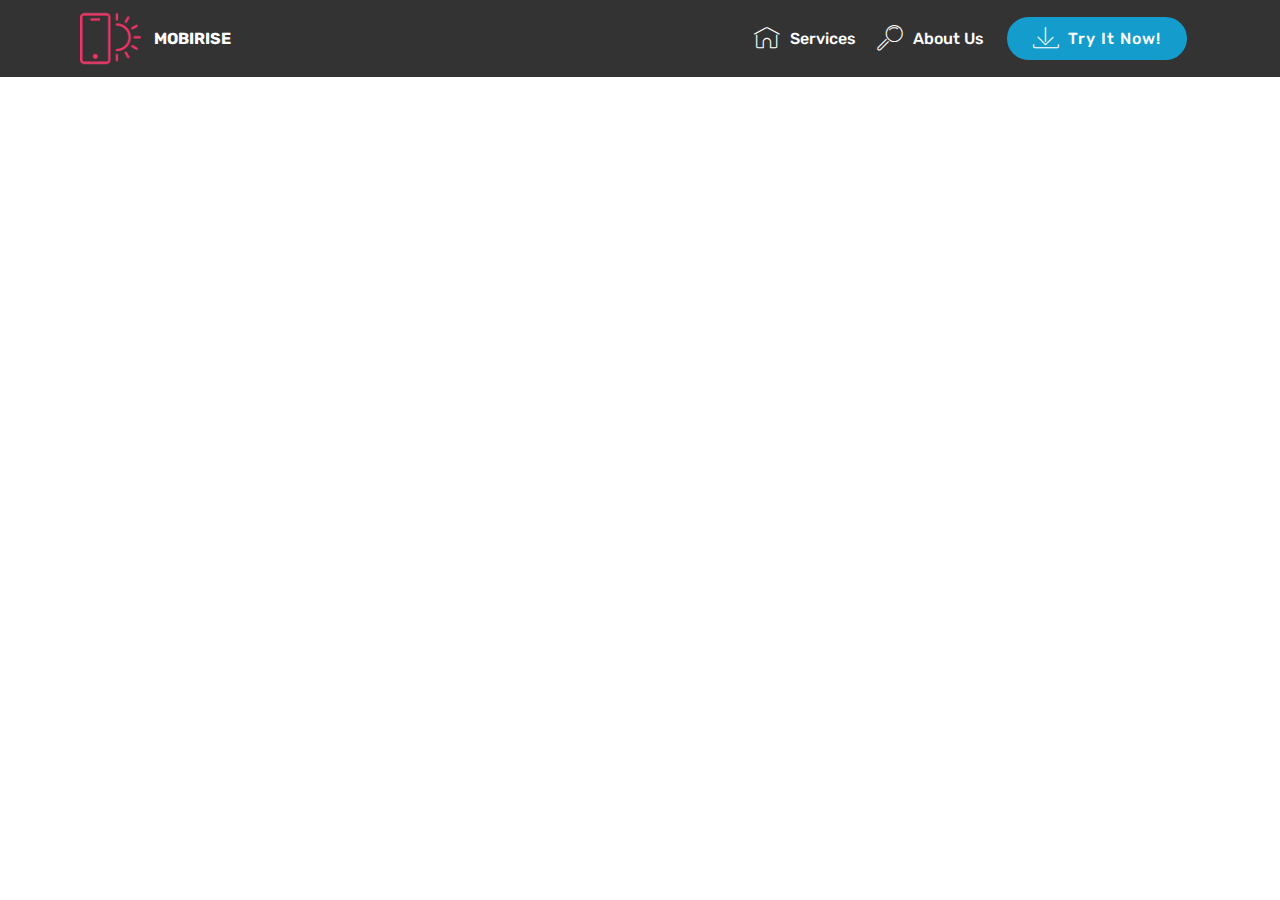
==== page1.html @ 62a2b790 "create github pages" ====
<!DOCTYPE html>
<html >
<head>
  <!-- Site made with Mobirise Website Builder v4.5.4, https://mobirise.com -->
  <meta charset="UTF-8">
  <meta http-equiv="X-UA-Compatible" content="IE=edge">
  <meta name="generator" content="Mobirise v4.5.4, mobirise.com">
  <meta name="viewport" content="width=device-width, initial-scale=1, minimum-scale=1">
  <link rel="shortcut icon" href="assets/images/logo2.png" type="image/x-icon">
  <meta name="description" content="Web Builder Description">
  <title>Page 1</title>
  <link rel="stylesheet" href="assets/web/assets/mobirise-icons/mobirise-icons.css">
  <link rel="stylesheet" href="assets/tether/tether.min.css">
  <link rel="stylesheet" href="assets/bootstrap/css/bootstrap.min.css">
  <link rel="stylesheet" href="assets/bootstrap/css/bootstrap-grid.min.css">
  <link rel="stylesheet" href="assets/bootstrap/css/bootstrap-reboot.min.css">
  <link rel="stylesheet" href="assets/dropdown/css/style.css">
  <link rel="stylesheet" href="assets/theme/css/style.css">
  <link rel="stylesheet" href="assets/mobirise/css/mbr-additional.css" type="text/css">
  
  
  
</head>
<body>
<section class="menu cid-qFUPH8CNTi" once="menu" id="menu1-k">

    

    <nav class="navbar navbar-expand beta-menu navbar-dropdown align-items-center navbar-fixed-top navbar-toggleable-sm">
        <button class="navbar-toggler navbar-toggler-right" type="button" data-toggle="collapse" data-target="#navbarSupportedContent" aria-controls="navbarSupportedContent" aria-expanded="false" aria-label="Toggle navigation">
            <div class="hamburger">
                <span></span>
                <span></span>
                <span></span>
                <span></span>
            </div>
        </button>
        <div class="menu-logo">
            <div class="navbar-brand">
                <span class="navbar-logo">
                    <a href="https://mobirise.com">
                         <img src="assets/images/logo2.png" alt="Mobirise" style="height: 3.8rem;">
                    </a>
                </span>
                <span class="navbar-caption-wrap">
                    <a class="navbar-caption text-white display-4" href="https://mobirise.com">
                        MOBIRISE
                    </a>
                </span>
            </div>
        </div>
        <div class="collapse navbar-collapse" id="navbarSupportedContent">
            <ul class="navbar-nav nav-dropdown" data-app-modern-menu="true">
                <li class="nav-item">
                    <a class="nav-link link text-white display-4" href="https://mobirise.com">
                        <span class="mbri-home mbr-iconfont mbr-iconfont-btn"></span>
                        Services
                    </a>
                </li>
                <li class="nav-item">
                    <a class="nav-link link text-white display-4" href="https://mobirise.com">
                        <span class="mbri-search mbr-iconfont mbr-iconfont-btn"></span>
                        About Us
                    </a>
                </li>
            </ul>
            <div class="navbar-buttons mbr-section-btn"><a class="btn btn-sm btn-primary display-4" href="https://mobirise.com">
                    <span class="mbri-save mbr-iconfont mbr-iconfont-btn "></span>
                    Try It Now!
                </a></div>
        </div>
    </nav>
</section>


  <section class="engine"><a href="https://mobirise.co/b">web page creator</a></section><script src="assets/web/assets/jquery/jquery.min.js"></script>
  <script src="assets/popper/popper.min.js"></script>
  <script src="assets/tether/tether.min.js"></script>
  <script src="assets/bootstrap/js/bootstrap.min.js"></script>
  <script src="assets/smoothscroll/smooth-scroll.js"></script>
  <script src="assets/dropdown/js/script.min.js"></script>
  <script src="assets/touchswipe/jquery.touch-swipe.min.js"></script>
  <script src="assets/theme/js/script.js"></script>
  
  
</body>
</html>
---- assets/web/assets/mobirise-icons/mobirise-icons.css ----
@font-face {
  font-family: 'MobiriseIcons';
  src:  url('mobirise-icons.eot?spat4u');
  src:  url('mobirise-icons.eot?spat4u#iefix') format('embedded-opentype'),
    url('mobirise-icons.ttf?spat4u') format('truetype'),
    url('mobirise-icons.woff?spat4u') format('woff'),
    url('mobirise-icons.svg?spat4u#MobiriseIcons') format('svg');
  font-weight: normal;
  font-style: normal;
}

[class^="mbri-"], [class*=" mbri-"] {
  /* use !important to prevent issues with browser extensions that change fonts */
  font-family: MobiriseIcons !important;
  speak: none;
  font-style: normal;
  font-weight: normal;
  font-variant: normal;
  text-transform: none;
  line-height: 1;

  /* Better Font Rendering =========== */
  -webkit-font-smoothing: antialiased;
  -moz-osx-font-smoothing: grayscale;
}

.mbri-add-submenu:before {
  content: "\e900";
}
.mbri-alert:before {
  content: "\e901";
}
.mbri-align-center:before {
  content: "\e902";
}
.mbri-align-justify:before {
  content: "\e903";
}
.mbri-align-left:before {
  content: "\e904";
}
.mbri-align-right:before {
  content: "\e905";
}
.mbri-android:before {
  content: "\e906";
}
.mbri-apple:before {
  content: "\e907";
}
.mbri-arrow-down:before {
  content: "\e908";
}
.mbri-arrow-next:before {
  content: "\e909";
}
.mbri-arrow-prev:before {
  content: "\e90a";
}
.mbri-arrow-up:before {
  content: "\e90b";
}
.mbri-bold:before {
  content: "\e90c";
}
.mbri-bookmark:before {
  content: "\e90d";
}
.mbri-bootstrap:before {
  content: "\e90e";
}
.mbri-briefcase:before {
  content: "\e90f";
}
.mbri-browse:before {
  content: "\e910";
}
.mbri-bulleted-list:before {
  content: "\e911";
}
.mbri-calendar:before {
  content: "\e912";
}
.mbri-camera:before {
  content: "\e913";
}
.mbri-cart-add:before {
  content: "\e914";
}
.mbri-cart-full:before {
  content: "\e915";
}
.mbri-cash:before {
  content: "\e916";
}
.mbri-change-style:before {
  content: "\e917";
}
.mbri-chat:before {
  content: "\e918";
}
.mbri-clock:before {
  content: "\e919";
}
.mbri-close:before {
  content: "\e91a";
}
.mbri-cloud:before {
  content: "\e91b";
}
.mbri-code:before {
  content: "\e91c";
}
.mbri-contact-form:before {
  content: "\e91d";
}
.mbri-credit-card:before {
  content: "\e91e";
}
.mbri-cursor-click:before {
  content: "\e91f";
}
.mbri-cust-feedback:before {
  content: "\e920";
}
.mbri-database:before {
  content: "\e921";
}
.mbri-delivery:before {
  content: "\e922";
}
.mbri-desktop:before {
  content: "\e923";
}
.mbri-devices:before {
  content: "\e924";
}
.mbri-down:before {
  content: "\e925";
}
.mbri-download:before {
  content: "\e989";
}
.mbri-drag-n-drop:before {
  content: "\e927";
}
.mbri-drag-n-drop2:before {
  content: "\e928";
}
.mbri-edit:before {
  content: "\e929";
}
.mbri-edit2:before {
  content: "\e92a";
}
.mbri-error:before {
  content: "\e92b";
}
.mbri-extension:before {
  content: "\e92c";
}
.mbri-features:before {
  content: "\e92d";
}
.mbri-file:before {
  content: "\e92e";
}
.mbri-flag:before {
  content: "\e92f";
}
.mbri-folder:before {
  content: "\e930";
}
.mbri-gift:before {
  content: "\e931";
}
.mbri-github:before {
  content: "\e932";
}
.mbri-globe:before {
  content: "\e933";
}
.mbri-globe-2:before {
  content: "\e934";
}
.mbri-growing-chart:before {
  content: "\e935";
}
.mbri-hearth:before {
  content: "\e936";
}
.mbri-help:before {
  content: "\e937";
}
.mbri-home:before {
  content: "\e938";
}
.mbri-hot-cup:before {
  content: "\e939";
}
.mbri-idea:before {
  content: "\e93a";
}
.mbri-image-gallery:before {
  content: "\e93b";
}
.mbri-image-slider:before {
  content: "\e93c";
}
.mbri-info:before {
  content: "\e93d";
}
.mbri-italic:before {
  content: "\e93e";
}
.mbri-key:before {
  content: "\e93f";
}
.mbri-laptop:before {
  content: "\e940";
}
.mbri-layers:before {
  content: "\e941";
}
.mbri-left-right:before {
  content: "\e942";
}
.mbri-left:before {
  content: "\e943";
}
.mbri-letter:before {
  content: "\e944";
}
.mbri-like:before {
  content: "\e945";
}
.mbri-link:before {
  content: "\e946";
}
.mbri-lock:before {
  content: "\e947";
}
.mbri-login:before {
  content: "\e948";
}
.mbri-logout:before {
  content: "\e949";
}
.mbri-magic-stick:before {
  content: "\e94a";
}
.mbri-map-pin:before {
  content: "\e94b";
}
.mbri-menu:before {
  content: "\e94c";
}
.mbri-mobile:before {
  content: "\e94d";
}
.mbri-mobile2:before {
  content: "\e94e";
}
.mbri-mobirise:before {
  content: "\e94f";
}
.mbri-more-horizontal:before {
  content: "\e950";
}
.mbri-more-vertical:before {
  content: "\e951";
}
.mbri-music:before {
  content: "\e952";
}
.mbri-new-file:before {
  content: "\e953";
}
.mbri-numbered-list:before {
  content: "\e954";
}
.mbri-opened-folder:before {
  content: "\e955";
}
.mbri-pages:before {
  content: "\e956";
}
.mbri-paper-plane:before {
  content: "\e957";
}
.mbri-paperclip:before {
  content: "\e958";
}
.mbri-photo:before {
  content: "\e959";
}
.mbri-photos:before {
  content: "\e95a";
}
.mbri-pin:before {
  content: "\e95b";
}
.mbri-play:before {
  content: "\e95c";
}
.mbri-plus:before {
  content: "\e95d";
}
.mbri-preview:before {
  content: "\e95e";
}
.mbri-print:before {
  content: "\e95f";
}
.mbri-protect:before {
  content: "\e960";
}
.mbri-question:before {
  content: "\e961";
}
.mbri-quote-left:before {
  content: "\e962";
}
.mbri-quote-right:before {
  content: "\e963";
}
.mbri-refresh:before {
  content: "\e964";
}
.mbri-responsive:before {
  content: "\e965";
}
.mbri-right:before {
  content: "\e966";
}
.mbri-rocket:before {
  content: "\e967";
}
.mbri-sad-face:before {
  content: "\e968";
}
.mbri-sale:before {
  content: "\e969";
}
.mbri-save:before {
  content: "\e96a";
}
.mbri-search:before {
  content: "\e96b";
}
.mbri-setting:before {
  content: "\e96c";
}
.mbri-setting2:before {
  content: "\e96d";
}
.mbri-setting3:before {
  content: "\e96e";
}
.mbri-share:before {
  content: "\e96f";
}
.mbri-shopping-bag:before {
  content: "\e970";
}
.mbri-shopping-basket:before {
  content: "\e971";
}
.mbri-shopping-cart:before {
  content: "\e972";
}
.mbri-sites:before {
  content: "\e973";
}
.mbri-smile-face:before {
  content: "\e974";
}
.mbri-speed:before {
  content: "\e975";
}
.mbri-star:before {
  content: "\e976";
}
.mbri-success:before {
  content: "\e977";
}
.mbri-sun:before {
  content: "\e978";
}
.mbri-sun2:before {
  content: "\e979";
}
.mbri-tablet:before {
  content: "\e97a";
}
.mbri-tablet-vertical:before {
  content: "\e97b";
}
.mbri-target:before {
  content: "\e97c";
}
.mbri-timer:before {
  content: "\e97d";
}
.mbri-to-ftp:before {
  content: "\e97e";
}
.mbri-to-local-drive:before {
  content: "\e97f";
}
.mbri-touch-swipe:before {
  content: "\e980";
}
.mbri-touch:before {
  content: "\e981";
}
.mbri-trash:before {
  content: "\e982";
}
.mbri-underline:before {
  content: "\e983";
}
.mbri-unlink:before {
  content: "\e984";
}
.mbri-unlock:before {
  content: "\e985";
}
.mbri-up-down:before {
  content: "\e986";
}
.mbri-up:before {
  content: "\e987";
}
.mbri-update:before {
  content: "\e988";
}
.mbri-upload:before {
 content: "\e926"; 
}
.mbri-user:before {
  content: "\e98a";
}
.mbri-user2:before {
  content: "\e98b";
}
.mbri-users:before {
  content: "\e98c";
}
.mbri-video:before {
  content: "\e98d";
}
.mbri-video-play:before {
  content: "\e98e";
}
.mbri-watch:before {
  content: "\e98f";
}
.mbri-website-theme:before {
  content: "\e990";
}
.mbri-wifi:before {
  content: "\e991";
}
.mbri-windows:before {
  content: "\e992";
}
.mbri-zoom-out:before {
  content: "\e993";
}
.mbri-redo:before {
  content: "\e994";
}
.mbri-undo:before {
  content: "\e995";
}
---- assets/dropdown/css/style.css ----
.navbar-dropdown {
  left: 0;
  padding: 0;
  position: absolute;
  right: 0;
  top: 0;
  transition: all 0.45s ease;
  z-index: 1030;
  background: #282828; }
  .navbar-dropdown .navbar-logo {
    margin-right: 0.8rem;
    transition: margin 0.3s ease-in-out;
    vertical-align: middle; }
    .navbar-dropdown .navbar-logo img {
      height: 3.125rem;
      transition: all 0.3s ease-in-out; }
    .navbar-dropdown .navbar-logo.mbr-iconfont {
      font-size: 3.125rem;
      line-height: 3.125rem; }
  .navbar-dropdown .navbar-caption {
    font-weight: 700;
    white-space: normal;
    vertical-align: -4px;
    line-height: 3.125rem !important; }
    .navbar-dropdown .navbar-caption, .navbar-dropdown .navbar-caption:hover {
      color: inherit;
      text-decoration: none; }
  .navbar-dropdown .mbr-iconfont + .navbar-caption {
    vertical-align: -1px; }
  .navbar-dropdown.navbar-fixed-top {
    position: fixed; }
  .navbar-dropdown .navbar-brand span {
    vertical-align: -4px; }
  .navbar-dropdown.bg-color.transparent {
    background: none; }
  .navbar-dropdown.navbar-short .navbar-brand {
    padding: 0.625rem 0; }
    .navbar-dropdown.navbar-short .navbar-brand span {
      vertical-align: -1px; }
  .navbar-dropdown.navbar-short .navbar-caption {
    line-height: 2.375rem !important;
    vertical-align: -2px; }
  .navbar-dropdown.navbar-short .navbar-logo {
    margin-right: 0.5rem; }
    .navbar-dropdown.navbar-short .navbar-logo img {
      height: 2.375rem; }
    .navbar-dropdown.navbar-short .navbar-logo.mbr-iconfont {
      font-size: 2.375rem;
      line-height: 2.375rem; }
  .navbar-dropdown.navbar-short .mbr-table-cell {
    height: 3.625rem; }
  .navbar-dropdown .navbar-close {
    left: 0.6875rem;
    position: fixed;
    top: 0.75rem;
    z-index: 1000; }
  .navbar-dropdown .hamburger-icon {
    content: "";
    display: inline-block;
    vertical-align: middle;
    width: 16px;
    -webkit-box-shadow: 0 -6px 0 1px #282828,0 0 0 1px #282828,0 6px 0 1px #282828;
    -moz-box-shadow: 0 -6px 0 1px #282828,0 0 0 1px #282828,0 6px 0 1px #282828;
    box-shadow: 0 -6px 0 1px #282828,0 0 0 1px #282828,0 6px 0 1px #282828; }

.dropdown-menu .dropdown-toggle[data-toggle="dropdown-submenu"]::after {
  border-bottom: 0.35em solid transparent;
  border-left: 0.35em solid;
  border-right: 0;
  border-top: 0.35em solid transparent;
  margin-left: 0.3rem; }

.dropdown-menu .dropdown-item:focus {
  outline: 0; }

.nav-dropdown {
  font-size: 0.75rem;
  font-weight: 500;
  height: auto !important; }
  .nav-dropdown .nav-btn {
    padding-left: 1rem; }
  .nav-dropdown .link {
    margin: .667em 1.667em;
    font-weight: 500;
    padding: 0;
    transition: color .2s ease-in-out; }
    .nav-dropdown .link.dropdown-toggle {
      margin-right: 2.583em; }
      .nav-dropdown .link.dropdown-toggle::after {
        margin-left: .25rem;
        border-top: 0.35em solid;
        border-right: 0.35em solid transparent;
        border-left: 0.35em solid transparent;
        border-bottom: 0; }
      .nav-dropdown .link.dropdown-toggle[aria-expanded="true"] {
        margin: 0;
        padding: 0.667em 3.263em  0.667em 1.667em; }
  .nav-dropdown .link::after,
  .nav-dropdown .dropdown-item::after {
    color: inherit; }
  .nav-dropdown .btn {
    font-size: 0.75rem;
    font-weight: 700;
    letter-spacing: 0;
    margin-bottom: 0;
    padding-left: 1.25rem;
    padding-right: 1.25rem; }
  .nav-dropdown .dropdown-menu {
    border-radius: 0;
    border: 0;
    left: 0;
    margin: 0;
    padding-bottom: 1.25rem;
    padding-top: 1.25rem;
    position: relative; }
  .nav-dropdown .dropdown-submenu {
    margin-left: 0.125rem;
    top: 0; }
  .nav-dropdown .dropdown-item {
    font-weight: 500;
    line-height: 2;
    padding: 0.3846em 4.615em 0.3846em 1.5385em;
    position: relative;
    transition: color .2s ease-in-out, background-color .2s ease-in-out; }
    .nav-dropdown .dropdown-item::after {
      margin-top: -0.3077em;
      position: absolute;
      right: 1.1538em;
      top: 50%; }
    .nav-dropdown .dropdown-item:focus, .nav-dropdown .dropdown-item:hover {
      background: none; }

@media (max-width: 767px) {
  .nav-dropdown.navbar-toggleable-sm {
    bottom: 0;
    display: none;
    left: 0;
    overflow-x: hidden;
    position: fixed;
    top: 0;
    transform: translateX(-100%);
    -ms-transform: translateX(-100%);
    -webkit-transform: translateX(-100%);
    width: 18.75rem;
    z-index: 999; } }
.nav-dropdown.navbar-toggleable-xl {
  bottom: 0;
  display: none;
  left: 0;
  overflow-x: hidden;
  position: fixed;
  top: 0;
  transform: translateX(-100%);
  -ms-transform: translateX(-100%);
  -webkit-transform: translateX(-100%);
  width: 18.75rem;
  z-index: 999; }

.nav-dropdown-sm {
  display: block !important;
  overflow-x: hidden;
  overflow: auto;
  padding-top: 3.875rem; }
  .nav-dropdown-sm::after {
    content: "";
    display: block;
    height: 3rem;
    width: 100%; }
  .nav-dropdown-sm.collapse.in ~ .navbar-close {
    display: block !important; }
  .nav-dropdown-sm.collapsing, .nav-dropdown-sm.collapse.in {
    transform: translateX(0);
    -ms-transform: translateX(0);
    -webkit-transform: translateX(0);
    transition: all 0.25s ease-out;
    -webkit-transition: all 0.25s ease-out;
    background: #282828; }
  .nav-dropdown-sm.collapsing[aria-expanded="false"] {
    transform: translateX(-100%);
    -ms-transform: translateX(-100%);
    -webkit-transform: translateX(-100%); }
  .nav-dropdown-sm .nav-item {
    display: block;
    margin-left: 0 !important;
    padding-left: 0; }
  .nav-dropdown-sm .link,
  .nav-dropdown-sm .dropdown-item {
    border-top: 1px dotted rgba(255, 255, 255, 0.1);
    font-size: 0.8125rem;
    line-height: 1.6;
    margin: 0 !important;
    padding: 0.875rem 2.4rem 0.875rem 1.5625rem !important;
    position: relative;
    white-space: normal; }
    .nav-dropdown-sm .link:focus, .nav-dropdown-sm .link:hover,
    .nav-dropdown-sm .dropdown-item:focus,
    .nav-dropdown-sm .dropdown-item:hover {
      background: rgba(0, 0, 0, 0.2) !important;
      color: #c0a375; }
  .nav-dropdown-sm .nav-btn {
    position: relative;
    padding: 1.5625rem 1.5625rem 0 1.5625rem; }
    .nav-dropdown-sm .nav-btn::before {
      border-top: 1px dotted rgba(255, 255, 255, 0.1);
      content: "";
      left: 0;
      position: absolute;
      top: 0;
      width: 100%; }
    .nav-dropdown-sm .nav-btn + .nav-btn {
      padding-top: 0.625rem; }
      .nav-dropdown-sm .nav-btn + .nav-btn::before {
        display: none; }
  .nav-dropdown-sm .btn {
    padding: 0.625rem 0; }
  .nav-dropdown-sm .dropdown-toggle[data-toggle="dropdown-submenu"]::after {
    margin-left: .25rem;
    border-top: 0.35em solid;
    border-right: 0.35em solid transparent;
    border-left: 0.35em solid transparent;
    border-bottom: 0; }
  .nav-dropdown-sm .dropdown-toggle[data-toggle="dropdown-submenu"][aria-expanded="true"]::after {
    border-top: 0;
    border-right: 0.35em solid transparent;
    border-left: 0.35em solid transparent;
    border-bottom: 0.35em solid; }
  .nav-dropdown-sm .dropdown-menu {
    margin: 0;
    padding: 0;
    position: relative;
    top: 0;
    left: 0;
    width: 100%;
    border: 0;
    float: none;
    border-radius: 0;
    background: none; }
  .nav-dropdown-sm .dropdown-submenu {
    left: 100%;
    margin-left: 0.125rem;
    margin-top: -1.25rem;
    top: 0; }

.navbar-toggleable-sm .nav-dropdown .dropdown-menu {
  position: absolute; }

.navbar-toggleable-sm .nav-dropdown .dropdown-submenu {
  left: 100%;
  margin-left: 0.125rem;
  margin-top: -1.25rem;
  top: 0; }

.navbar-toggleable-sm.opened .nav-dropdown .dropdown-menu {
  position: relative; }

.navbar-toggleable-sm.opened .nav-dropdown .dropdown-submenu {
  left: 0;
  margin-left: 00rem;
  margin-top: 0rem;
  top: 0; }

.is-builder .nav-dropdown.collapsing {
  transition: none !important; }

/*# sourceMappingURL=style.css.map */
---- assets/theme/css/style.css ----
/*!
 * Mobirise v4 theme (https://mobirise.com/)
 * Copyright 2017 Mobirise
 */
section {
  background-color: #eeeeee; }

section,
.container,
.container-fluid {
  position: relative;
  word-wrap: break-word; }

a.mbr-iconfont:hover {
  text-decoration: none; }

.article .lead p, .article .lead ul, .article .lead ol, .article .lead pre, .article .lead blockquote {
  margin-bottom: 0; }

a {
  font-style: normal;
  font-weight: 400;
  cursor: pointer; }
  a, a:hover {
    text-decoration: none; }

figure {
  margin-bottom: 0; }

body {
  color: #232323; }

h1, h2, h3, h4, h5, h6,
.h1, .h2, .h3, .h4, .h5, .h6,
.display-1, .display-2, .display-3, .display-4 {
  line-height: 1;
  word-break: break-word;
  word-wrap: break-word; }

b, strong {
  font-weight: bold; }

blockquote {
  padding: 10px 0 10px 20px;
  position: relative;
  border-left: 2px solid;
  border-color: #ff3366; }

input:-webkit-autofill, input:-webkit-autofill:hover, input:-webkit-autofill:focus, input:-webkit-autofill:active {
  transition-delay: 9999s;
  transition-property: background-color, color; }

textarea[type="hidden"] {
  display: none; }

body {
  position: relative; }

section {
  background-position: 50% 50%;
  background-repeat: no-repeat;
  background-size: cover; }
  section .mbr-background-video,
  section .mbr-background-video-preview {
    position: absolute;
    bottom: 0;
    left: 0;
    right: 0;
    top: 0; }

.hidden {
  visibility: hidden; }

.mbr-z-index20 {
  z-index: 20; }

/*! Base colors */
.mbr-white {
  color: #ffffff; }

.mbr-black {
  color: #000000; }

.mbr-bg-white {
  background-color: #ffffff; }

.mbr-bg-black {
  background-color: #000000; }

/*! Text-aligns */
.align-left {
  text-align: left; }

.align-center {
  text-align: center; }

.align-right {
  text-align: right; }

@media (max-width: 767px) {
  .align-left, .align-center, .align-right, .mbr-section-btn, .mbr-section-title {
    text-align: center; } }
/*! Font-weight  */
.mbr-light {
  font-weight: 300; }

.mbr-regular {
  font-weight: 400; }

.mbr-semibold {
  font-weight: 500; }

.mbr-bold {
  font-weight: 700; }

/*! Media  */
.media-size-item {
  -webkit-flex: 1 1 auto;
  -moz-flex: 1 1 auto;
  -ms-flex: 1 1 auto;
  -o-flex: 1 1 auto;
  flex: 1 1 auto; }

.media-content {
  -webkit-flex-basis: 100%;
  flex-basis: 100%; }

.media-container-row {
  display: -ms-flexbox;
  display: -webkit-flex;
  display: flex;
  -webkit-flex-direction: row;
  -ms-flex-direction: row;
  flex-direction: row;
  -webkit-flex-wrap: wrap;
  -ms-flex-wrap: wrap;
  flex-wrap: wrap;
  -webkit-justify-content: center;
  -ms-flex-pack: center;
  justify-content: center;
  -webkit-align-content: center;
  -ms-flex-line-pack: center;
  align-content: center;
  -webkit-align-items: start;
  -ms-flex-align: start;
  align-items: start; }
  .media-container-row .media-size-item {
    width: 400px; }

.media-container-column {
  display: -ms-flexbox;
  display: -webkit-flex;
  display: flex;
  -webkit-flex-direction: column;
  -ms-flex-direction: column;
  flex-direction: column;
  -webkit-flex-wrap: wrap;
  -ms-flex-wrap: wrap;
  flex-wrap: wrap;
  -webkit-justify-content: center;
  -ms-flex-pack: center;
  justify-content: center;
  -webkit-align-content: center;
  -ms-flex-line-pack: center;
  align-content: center;
  -webkit-align-items: stretch;
  -ms-flex-align: stretch;
  align-items: stretch; }
  .media-container-column > * {
    width: 100%; }

@media (min-width: 992px) {
  .media-container-row {
    -webkit-flex-wrap: nowrap;
    -ms-flex-wrap: nowrap;
    flex-wrap: nowrap; } }
figure {
  overflow: hidden; }

figure[mbr-media-size] {
  transition: width 0.1s; }

.mbr-figure img, .mbr-figure iframe {
  display: block;
  width: 100%; }

.card {
  background-color: transparent;
  border: none; }

.card-img {
  text-align: center;
  flex-shrink: 0; }

.media {
  max-width: 100%;
  margin: 0 auto; }

.mbr-figure {
  -ms-flex-item-align: center;
  -ms-grid-row-align: center;
  -webkit-align-self: center;
  align-self: center; }

.media-container > div {
  max-width: 100%; }

.mbr-figure img, .card-img img {
  width: 100%; }

@media (max-width: 991px) {
  .media-size-item {
    width: auto !important; }

  .media {
    width: auto; }

  .mbr-figure {
    width: 100% !important; } }
/*! Buttons */
.mbr-section-btn {
  margin-left: -.25rem;
  margin-right: -.25rem;
  font-size: 0; }

nav .mbr-section-btn {
  margin-left: 0rem;
  margin-right: 0rem; }

/*! Btn icon margin */
.btn .mbr-iconfont, .btn.btn-sm .mbr-iconfont {
  cursor: pointer;
  margin-right: 0.5rem; }

.btn.btn-md .mbr-iconfont, .btn.btn-md .mbr-iconfont {
  margin-right: 0.8rem; }

.mbr-regular {
  font-weight: 400; }

.mbr-semibold {
  font-weight: 500; }

.mbr-bold {
  font-weight: 700; }

[type="submit"] {
  -webkit-appearance: none; }

/*! Full-screen */
.mbr-fullscreen .mbr-overlay {
  min-height: 100vh; }

.mbr-fullscreen {
  display: flex;
  display: -webkit-flex;
  display: -moz-flex;
  display: -ms-flex;
  display: -o-flex;
  align-items: center;
  -webkit-align-items: center;
  min-height: 100vh;
  padding-top: 3rem;
  padding-bottom: 3rem; }

/*! Map */
.map {
  height: 25rem;
  position: relative; }
  .map iframe {
    width: 100%;
    height: 100%; }

/* Form */
.form-asterisk {
  font-family: initial;
  position: absolute;
  top: -2px;
  font-weight: normal; }

/*! Scroll to top arrow */
.mbr-arrow-up {
  bottom: 25px;
  right: 90px;
  position: fixed;
  text-align: right;
  z-index: 5000;
  color: #ffffff;
  font-size: 32px;
  transform: rotate(180deg);
  -webkit-transform: rotate(180deg); }

.mbr-arrow-up a {
  background: rgba(0, 0, 0, 0.2);
  border-radius: 3px;
  color: #fff;
  display: inline-block;
  height: 60px;
  width: 60px;
  outline-style: none !important;
  position: relative;
  text-decoration: none;
  transition: all .3s ease-in-out;
  cursor: pointer;
  text-align: center; }
  .mbr-arrow-up a:hover {
    background-color: rgba(0, 0, 0, 0.4); }
  .mbr-arrow-up a i {
    line-height: 60px; }

.mbr-arrow-up-icon {
  display: block;
  color: #fff; }

.mbr-arrow-up-icon::before {
  content: "\203a";
  display: inline-block;
  font-family: serif;
  font-size: 32px;
  line-height: 1;
  font-style: normal;
  position: relative;
  top: 6px;
  left: -4px;
  -webkit-transform: rotate(-90deg);
  transform: rotate(-90deg); }

/*! Arrow Down */
.mbr-arrow {
  position: absolute;
  bottom: 45px;
  left: 50%;
  width: 60px;
  height: 60px;
  cursor: pointer;
  background-color: rgba(80, 80, 80, 0.5);
  border-radius: 50%;
  -webkit-transform: translateX(-50%);
  transform: translateX(-50%); }
  .mbr-arrow > a {
    display: inline-block;
    text-decoration: none;
    outline-style: none;
    -webkit-animation: arrowdown 1.7s ease-in-out infinite;
    animation: arrowdown 1.7s ease-in-out infinite; }
    .mbr-arrow > a > i {
      position: absolute;
      top: -2px;
      left: 15px;
      font-size: 2rem; }

@keyframes arrowdown {
  0% {
    transform: translateY(0px);
    -webkit-transform: translateY(0px); }
  50% {
    transform: translateY(-5px);
    -webkit-transform: translateY(-5px); }
  100% {
    transform: translateY(0px);
    -webkit-transform: translateY(0px); } }
@-webkit-keyframes arrowdown {
  0% {
    transform: translateY(0px);
    -webkit-transform: translateY(0px); }
  50% {
    transform: translateY(-5px);
    -webkit-transform: translateY(-5px); }
  100% {
    transform: translateY(0px);
    -webkit-transform: translateY(0px); } }
@media (max-width: 500px) {
  .mbr-arrow-up {
    left: 50%;
    right: auto;
    transform: translateX(-50%) rotate(180deg);
    -webkit-transform: translateX(-50%) rotate(180deg); } }
/*Gradients animation*/
@keyframes gradient-animation {
  from {
    background-position: 0% 100%;
    animation-timing-function: ease-in-out; }
  to {
    background-position: 100% 0%;
    animation-timing-function: ease-in-out; } }
@-webkit-keyframes gradient-animation {
  from {
    background-position: 0% 100%;
    animation-timing-function: ease-in-out; }
  to {
    background-position: 100% 0%;
    animation-timing-function: ease-in-out; } }
.bg-gradient {
  background-size: 200% 200%;
  animation: gradient-animation 5s infinite alternate;
  -webkit-animation: gradient-animation 5s infinite alternate; }

.menu .navbar-brand {
  display: -webkit-flex; }
  .menu .navbar-brand span {
    display: flex;
    display: -webkit-flex; }
  .menu .navbar-brand .navbar-caption-wrap {
    display: -webkit-flex; }
  .menu .navbar-brand .navbar-logo img {
    display: -webkit-flex; }
@media (min-width: 768px) and (max-width: 991px) {
  .menu .navbar-toggleable-sm .navbar-nav {
    display: -webkit-box;
    display: -webkit-flex;
    display: -ms-flexbox; } }
@media (min-width: 992px) {
  .menu .navbar-nav.nav-dropdown {
    display: -webkit-flex; }
  .menu .navbar-toggleable-sm .navbar-collapse {
    display: -webkit-flex !important; } }

/*# sourceMappingURL=style.css.map */
.engine {
	position: absolute;
	text-indent: -2400px;
	text-align: center;
	padding: 0;
	top: 0;
	left: -2400px;
}
---- assets/mobirise/css/mbr-additional.css ----
@import url(https://fonts.googleapis.com/css?family=Rubik:300,300i,400,400i,500,500i,700,700i,900,900i);





body {
  font-style: normal;
  line-height: 1.5;
}
.mbr-section-title {
  font-style: normal;
  line-height: 1.2;
}
.mbr-section-subtitle {
  line-height: 1.3;
}
.mbr-text {
  font-style: normal;
  line-height: 1.6;
}
.display-1 {
  font-family: 'Rubik', sans-serif;
  font-size: 4.25rem;
}
.display-1 > .mbr-iconfont {
  font-size: 6.8rem;
}
.display-2 {
  font-family: 'Rubik', sans-serif;
  font-size: 3rem;
}
.display-2 > .mbr-iconfont {
  font-size: 4.8rem;
}
.display-4 {
  font-family: 'Rubik', sans-serif;
  font-size: 1rem;
}
.display-4 > .mbr-iconfont {
  font-size: 1.6rem;
}
.display-5 {
  font-family: 'Rubik', sans-serif;
  font-size: 1.5rem;
}
.display-5 > .mbr-iconfont {
  font-size: 2.4rem;
}
.display-7 {
  font-family: 'Rubik', sans-serif;
  font-size: 1rem;
}
.display-7 > .mbr-iconfont {
  font-size: 1.6rem;
}
/* ---- Fluid typography for mobile devices ---- */
/* 1.4 - font scale ratio ( bootstrap == 1.42857 ) */
/* 100vw - current viewport width */
/* (48 - 20)  48 == 48rem == 768px, 20 == 20rem == 320px(minimal supported viewport) */
/* 0.65 - min scale variable, may vary */
@media (max-width: 768px) {
  .display-1 {
    font-size: 3.4rem;
    font-size: calc( 2.1374999999999997rem + (4.25 - 2.1374999999999997) * ((100vw - 20rem) / (48 - 20)));
    line-height: calc( 1.4 * (2.1374999999999997rem + (4.25 - 2.1374999999999997) * ((100vw - 20rem) / (48 - 20))));
  }
  .display-2 {
    font-size: 2.4rem;
    font-size: calc( 1.7rem + (3 - 1.7) * ((100vw - 20rem) / (48 - 20)));
    line-height: calc( 1.4 * (1.7rem + (3 - 1.7) * ((100vw - 20rem) / (48 - 20))));
  }
  .display-4 {
    font-size: 0.8rem;
    font-size: calc( 1rem + (1 - 1) * ((100vw - 20rem) / (48 - 20)));
    line-height: calc( 1.4 * (1rem + (1 - 1) * ((100vw - 20rem) / (48 - 20))));
  }
  .display-5 {
    font-size: 1.2rem;
    font-size: calc( 1.175rem + (1.5 - 1.175) * ((100vw - 20rem) / (48 - 20)));
    line-height: calc( 1.4 * (1.175rem + (1.5 - 1.175) * ((100vw - 20rem) / (48 - 20))));
  }
}
/* Buttons */
.btn {
  font-weight: 500;
  border-width: 2px;
  font-style: normal;
  letter-spacing: 1px;
  margin: .4rem .8rem;
  white-space: normal;
  -webkit-transition: all 0.3s ease-in-out;
  -moz-transition: all 0.3s ease-in-out;
  transition: all 0.3s ease-in-out;
  padding: 1rem 3rem;
  border-radius: 3px;
  display: inline-flex;
  align-items: center;
  justify-content: center;
  word-break: break-word;
}
.btn-sm {
  font-weight: 500;
  letter-spacing: 1px;
  -webkit-transition: all 0.3s ease-in-out;
  -moz-transition: all 0.3s ease-in-out;
  transition: all 0.3s ease-in-out;
  padding: 0.6rem 1.5rem;
  border-radius: 3px;
}
.btn-md {
  font-weight: 500;
  letter-spacing: 1px;
  margin: .4rem .8rem !important;
  -webkit-transition: all 0.3s ease-in-out;
  -moz-transition: all 0.3s ease-in-out;
  transition: all 0.3s ease-in-out;
  padding: 1rem 3rem;
  border-radius: 3px;
}
.btn-lg {
  font-weight: 500;
  letter-spacing: 1px;
  margin: .4rem .8rem !important;
  -webkit-transition: all 0.3s ease-in-out;
  -moz-transition: all 0.3s ease-in-out;
  transition: all 0.3s ease-in-out;
  padding: 1.2rem 3.2rem;
  border-radius: 3px;
}
.bg-primary {
  background-color: #149dcc !important;
}
.bg-success {
  background-color: #f7ed4a !important;
}
.bg-info {
  background-color: #82786e !important;
}
.bg-warning {
  background-color: #879a9f !important;
}
.bg-danger {
  background-color: #b1a374 !important;
}
.btn-primary,
.btn-primary:active {
  background-color: #149dcc;
  border-color: #149dcc;
  color: #ffffff;
}
.btn-primary:hover,
.btn-primary:focus,
.btn-primary.focus,
.btn-primary.active {
  color: #ffffff;
  background-color: #0d6786;
  border-color: #0d6786;
}
.btn-primary.disabled,
.btn-primary:disabled {
  color: #ffffff !important;
  background-color: #0d6786 !important;
  border-color: #0d6786 !important;
}
.btn-secondary,
.btn-secondary:active {
  background-color: #ff3366;
  border-color: #ff3366;
  color: #ffffff;
}
.btn-secondary:hover,
.btn-secondary:focus,
.btn-secondary.focus,
.btn-secondary.active {
  color: #ffffff;
  background-color: #e50039;
  border-color: #e50039;
}
.btn-secondary.disabled,
.btn-secondary:disabled {
  color: #ffffff !important;
  background-color: #e50039 !important;
  border-color: #e50039 !important;
}
.btn-info,
.btn-info:active {
  background-color: #82786e;
  border-color: #82786e;
  color: #ffffff;
}
.btn-info:hover,
.btn-info:focus,
.btn-info.focus,
.btn-info.active {
  color: #ffffff;
  background-color: #59524b;
  border-color: #59524b;
}
.btn-info.disabled,
.btn-info:disabled {
  color: #ffffff !important;
  background-color: #59524b !important;
  border-color: #59524b !important;
}
.btn-success,
.btn-success:active {
  background-color: #f7ed4a;
  border-color: #f7ed4a;
  color: #3f3c03;
}
.btn-success:hover,
.btn-success:focus,
.btn-success.focus,
.btn-success.active {
  color: #3f3c03;
  background-color: #eadd0a;
  border-color: #eadd0a;
}
.btn-success.disabled,
.btn-success:disabled {
  color: #3f3c03 !important;
  background-color: #eadd0a !important;
  border-color: #eadd0a !important;
}
.btn-warning,
.btn-warning:active {
  background-color: #879a9f;
  border-color: #879a9f;
  color: #ffffff;
}
.btn-warning:hover,
.btn-warning:focus,
.btn-warning.focus,
.btn-warning.active {
  color: #ffffff;
  background-color: #617479;
  border-color: #617479;
}
.btn-warning.disabled,
.btn-warning:disabled {
  color: #ffffff !important;
  background-color: #617479 !important;
  border-color: #617479 !important;
}
.btn-danger,
.btn-danger:active {
  background-color: #b1a374;
  border-color: #b1a374;
  color: #ffffff;
}
.btn-danger:hover,
.btn-danger:focus,
.btn-danger.focus,
.btn-danger.active {
  color: #ffffff;
  background-color: #8b7d4e;
  border-color: #8b7d4e;
}
.btn-danger.disabled,
.btn-danger:disabled {
  color: #ffffff !important;
  background-color: #8b7d4e !important;
  border-color: #8b7d4e !important;
}
.btn-white {
  color: #333333 !important;
}
.btn-white,
.btn-white:active {
  background-color: #ffffff;
  border-color: #ffffff;
  color: #808080;
}
.btn-white:hover,
.btn-white:focus,
.btn-white.focus,
.btn-white.active {
  color: #808080;
  background-color: #d9d9d9;
  border-color: #d9d9d9;
}
.btn-white.disabled,
.btn-white:disabled {
  color: #808080 !important;
  background-color: #d9d9d9 !important;
  border-color: #d9d9d9 !important;
}
.btn-black,
.btn-black:active {
  background-color: #333333;
  border-color: #333333;
  color: #ffffff;
}
.btn-black:hover,
.btn-black:focus,
.btn-black.focus,
.btn-black.active {
  color: #ffffff;
  background-color: #0d0d0d;
  border-color: #0d0d0d;
}
.btn-black.disabled,
.btn-black:disabled {
  color: #ffffff !important;
  background-color: #0d0d0d !important;
  border-color: #0d0d0d !important;
}
.btn-primary-outline,
.btn-primary-outline:active {
  background: none;
  border-color: #0b566f;
  color: #0b566f;
}
.btn-primary-outline:hover,
.btn-primary-outline:focus,
.btn-primary-outline.focus,
.btn-primary-outline.active {
  color: #ffffff;
  background-color: #149dcc;
  border-color: #149dcc;
}
.btn-primary-outline.disabled,
.btn-primary-outline:disabled {
  color: #ffffff !important;
  background-color: #149dcc !important;
  border-color: #149dcc !important;
}
.btn-secondary-outline,
.btn-secondary-outline:active {
  background: none;
  border-color: #cc0033;
  color: #cc0033;
}
.btn-secondary-outline:hover,
.btn-secondary-outline:focus,
.btn-secondary-outline.focus,
.btn-secondary-outline.active {
  color: #ffffff;
  background-color: #ff3366;
  border-color: #ff3366;
}
.btn-secondary-outline.disabled,
.btn-secondary-outline:disabled {
  color: #ffffff !important;
  background-color: #ff3366 !important;
  border-color: #ff3366 !important;
}
.btn-info-outline,
.btn-info-outline:active {
  background: none;
  border-color: #4b453f;
  color: #4b453f;
}
.btn-info-outline:hover,
.btn-info-outline:focus,
.btn-info-outline.focus,
.btn-info-outline.active {
  color: #ffffff;
  background-color: #82786e;
  border-color: #82786e;
}
.btn-info-outline.disabled,
.btn-info-outline:disabled {
  color: #ffffff !important;
  background-color: #82786e !important;
  border-color: #82786e !important;
}
.btn-success-outline,
.btn-success-outline:active {
  background: none;
  border-color: #d2c609;
  color: #d2c609;
}
.btn-success-outline:hover,
.btn-success-outline:focus,
.btn-success-outline.focus,
.btn-success-outline.active {
  color: #3f3c03;
  background-color: #f7ed4a;
  border-color: #f7ed4a;
}
.btn-success-outline.disabled,
.btn-success-outline:disabled {
  color: #3f3c03 !important;
  background-color: #f7ed4a !important;
  border-color: #f7ed4a !important;
}
.btn-warning-outline,
.btn-warning-outline:active {
  background: none;
  border-color: #55666b;
  color: #55666b;
}
.btn-warning-outline:hover,
.btn-warning-outline:focus,
.btn-warning-outline.focus,
.btn-warning-outline.active {
  color: #ffffff;
  background-color: #879a9f;
  border-color: #879a9f;
}
.btn-warning-outline.disabled,
.btn-warning-outline:disabled {
  color: #ffffff !important;
  background-color: #879a9f !important;
  border-color: #879a9f !important;
}
.btn-danger-outline,
.btn-danger-outline:active {
  background: none;
  border-color: #7a6e45;
  color: #7a6e45;
}
.btn-danger-outline:hover,
.btn-danger-outline:focus,
.btn-danger-outline.focus,
.btn-danger-outline.active {
  color: #ffffff;
  background-color: #b1a374;
  border-color: #b1a374;
}
.btn-danger-outline.disabled,
.btn-danger-outline:disabled {
  color: #ffffff !important;
  background-color: #b1a374 !important;
  border-color: #b1a374 !important;
}
.btn-black-outline,
.btn-black-outline:active {
  background: none;
  border-color: #000000;
  color: #000000;
}
.btn-black-outline:hover,
.btn-black-outline:focus,
.btn-black-outline.focus,
.btn-black-outline.active {
  color: #ffffff;
  background-color: #333333;
  border-color: #333333;
}
.btn-black-outline.disabled,
.btn-black-outline:disabled {
  color: #ffffff !important;
  background-color: #333333 !important;
  border-color: #333333 !important;
}
.btn-white-outline,
.btn-white-outline:active,
.btn-white-outline.active {
  background: none;
  border-color: #ffffff;
  color: #ffffff;
}
.btn-white-outline:hover,
.btn-white-outline:focus,
.btn-white-outline.focus {
  color: #333333;
  background-color: #ffffff;
  border-color: #ffffff;
}
.text-primary {
  color: #149dcc !important;
}
.text-secondary {
  color: #ff3366 !important;
}
.text-success {
  color: #f7ed4a !important;
}
.text-info {
  color: #82786e !important;
}
.text-warning {
  color: #879a9f !important;
}
.text-danger {
  color: #b1a374 !important;
}
.text-white {
  color: #ffffff !important;
}
.text-black {
  color: #000000 !important;
}
a.text-primary:hover,
a.text-primary:focus {
  color: #0b566f !important;
}
a.text-secondary:hover,
a.text-secondary:focus {
  color: #cc0033 !important;
}
a.text-success:hover,
a.text-success:focus {
  color: #d2c609 !important;
}
a.text-info:hover,
a.text-info:focus {
  color: #4b453f !important;
}
a.text-warning:hover,
a.text-warning:focus {
  color: #55666b !important;
}
a.text-danger:hover,
a.text-danger:focus {
  color: #7a6e45 !important;
}
a.text-white:hover,
a.text-white:focus {
  color: #b3b3b3 !important;
}
a.text-black:hover,
a.text-black:focus {
  color: #4d4d4d !important;
}
.alert-success {
  background-color: #70c770;
}
.alert-info {
  background-color: #82786e;
}
.alert-warning {
  background-color: #879a9f;
}
.alert-danger {
  background-color: #b1a374;
}
.mbr-section-btn a.btn:not(.btn-form) {
  border-radius: 100px;
}
.mbr-section-btn a.btn:not(.btn-form):hover {
  box-shadow: 0 10px 40px 0 rgba(0, 0, 0, 0.2);
}
.mbr-gallery-filter li a {
  border-radius: 100px !important;
}
.mbr-gallery-filter li.active .btn {
  background-color: #149dcc;
  border-color: #149dcc;
  color: #ffffff;
}
.mbr-gallery-filter li.active .btn:focus {
  box-shadow: none;
}
.nav-tabs .nav-link {
  border-radius: 100px !important;
}
.btn-form {
  border-radius: 0;
}
.btn-form:hover {
  cursor: pointer;
}
a,
a:hover {
  color: #149dcc;
}
.mbr-plan-header.bg-primary .mbr-plan-subtitle,
.mbr-plan-header.bg-primary .mbr-plan-price-desc {
  color: #b4e6f8;
}
.mbr-plan-header.bg-success .mbr-plan-subtitle,
.mbr-plan-header.bg-success .mbr-plan-price-desc {
  color: #ffffff;
}
.mbr-plan-header.bg-info .mbr-plan-subtitle,
.mbr-plan-header.bg-info .mbr-plan-price-desc {
  color: #beb8b2;
}
.mbr-plan-header.bg-warning .mbr-plan-subtitle,
.mbr-plan-header.bg-warning .mbr-plan-price-desc {
  color: #ced6d8;
}
.mbr-plan-header.bg-danger .mbr-plan-subtitle,
.mbr-plan-header.bg-danger .mbr-plan-price-desc {
  color: #dfd9c6;
}
/* Scroll to top button*/
.scrollToTop_wraper {
  opacity: 0 !important;
}
#scrollToTop a i:before {
  content: '';
  position: absolute;
  height: 40%;
  top: 25%;
  background: #fff;
  width: 2px;
  left: calc(50% - 1px);
}
#scrollToTop a i:after {
  content: '';
  position: absolute;
  display: block;
  border-top: 2px solid #fff;
  border-right: 2px solid #fff;
  width: 40%;
  height: 40%;
  left: 30%;
  bottom: 30%;
  transform: rotate(135deg);
}
/* Others*/
.note-check a[data-value=Rubik] {
  font-style: normal;
}
.mbr-arrow a {
  color: #ffffff;
}
@media (max-width: 767px) {
  .mbr-arrow {
    display: none;
  }
}
.form-control-label {
  position: relative;
  cursor: pointer;
  margin-bottom: .357em;
  padding: 0;
}
.alert {
  color: #ffffff;
  border-radius: 0;
  border: 0;
  font-size: .875rem;
  line-height: 1.5;
  margin-bottom: 1.875rem;
  padding: 1.25rem;
  position: relative;
}
.alert.alert-form::after {
  background-color: inherit;
  bottom: -7px;
  content: "";
  display: block;
  height: 14px;
  left: 50%;
  margin-left: -7px;
  position: absolute;
  transform: rotate(45deg);
  width: 14px;
}
.form-control {
  background-color: #f5f5f5;
  box-shadow: none;
  color: #565656;
  font-family: 'Rubik', sans-serif;
  font-size: 1rem;
  line-height: 1.43;
  min-height: 3.5em;
  padding: 1.07em .5em;
}
.form-control > .mbr-iconfont {
  font-size: 1.6rem;
}
.form-control,
.form-control:focus {
  border: 1px solid #e8e8e8;
}
.form-active .form-control:invalid {
  border-color: red;
}
.mbr-overlay {
  background-color: #000;
  bottom: 0;
  left: 0;
  opacity: .5;
  position: absolute;
  right: 0;
  top: 0;
  z-index: 0;
}
blockquote {
  font-style: italic;
  padding: 10px 0 10px 20px;
  font-size: 1.09rem;
  position: relative;
  border-color: #149dcc;
  border-width: 3px;
}
ul,
ol,
pre,
blockquote {
  margin-bottom: 2.3125rem;
}
pre {
  background: #f4f4f4;
  padding: 10px 24px;
  white-space: pre-wrap;
}
.inactive {
  -webkit-user-select: none;
  -moz-user-select: none;
  -ms-user-select: none;
  user-select: none;
  pointer-events: none;
  -webkit-user-drag: none;
  user-drag: none;
}
.mbr-section__comments .row {
  justify-content: center;
}
/* Forms */
.mbr-form .btn {
  margin: .4rem 0;
}
.mbr-form .input-group-btn a.btn {
  border-radius: 100px !important;
}
.mbr-form .input-group-btn a.btn:hover {
  box-shadow: 0 10px 40px 0 rgba(0, 0, 0, 0.2);
}
.mbr-form .input-group-btn button[type="submit"] {
  border-radius: 100px !important;
  padding: 1rem 3rem;
}
.mbr-form .input-group-btn button[type="submit"]:hover {
  box-shadow: 0 10px 40px 0 rgba(0, 0, 0, 0.2);
}
.form2 .form-control {
  border-top-left-radius: 100px;
  border-bottom-left-radius: 100px;
}
.form2 .input-group-btn a.btn {
  border-top-left-radius: 0 !important;
  border-bottom-left-radius: 0 !important;
}
.form2 .input-group-btn button[type="submit"] {
  border-top-left-radius: 0 !important;
  border-bottom-left-radius: 0 !important;
}
.form3 input[type="email"] {
  border-radius: 100px !important;
}
@media (max-width: 349px) {
  .form2 input[type="email"] {
    border-radius: 100px !important;
  }
  .form2 .input-group-btn a.btn {
    border-radius: 100px !important;
  }
  .form2 .input-group-btn button[type="submit"] {
    border-radius: 100px !important;
  }
}
@media (max-width: 767px) {
  .btn {
    font-size: .75rem !important;
  }
  .btn .mbr-iconfont {
    font-size: 1rem !important;
  }
}
/* Social block */
.btn-social {
  font-size: 20px;
  border-radius: 50%;
  padding: 0;
  width: 44px;
  height: 44px;
  line-height: 44px;
  text-align: center;
  position: relative;
  border: 2px solid #c0a375;
  border-color: #149dcc;
  color: #232323;
  cursor: pointer;
}
.btn-social i {
  top: 0;
  line-height: 44px;
  width: 44px;
}
.btn-social:hover {
  color: #fff;
  background: #149dcc;
}
.btn-social + .btn {
  margin-left: .1rem;
}
/* Footer */
.mbr-footer-content li::before,
.mbr-footer .mbr-contacts li::before {
  background: #149dcc;
}
.mbr-footer-content li a:hover,
.mbr-footer .mbr-contacts li a:hover {
  color: #149dcc;
}
.footer3 input[type="email"],
.footer4 input[type="email"] {
  border-radius: 100px !important;
}
.footer3 .input-group-btn a.btn,
.footer4 .input-group-btn a.btn {
  border-radius: 100px !important;
}
.footer3 .input-group-btn button[type="submit"],
.footer4 .input-group-btn button[type="submit"] {
  border-radius: 100px !important;
}
/* Headers*/
.header13 .form-inline input[type="email"],
.header14 .form-inline input[type="email"] {
  border-radius: 100px;
}
.header13 .form-inline input[type="text"],
.header14 .form-inline input[type="text"] {
  border-radius: 100px;
}
.header13 .form-inline input[type="tel"],
.header14 .form-inline input[type="tel"] {
  border-radius: 100px;
}
.header13 .form-inline a.btn,
.header14 .form-inline a.btn {
  border-radius: 100px;
}
.header13 .form-inline button,
.header14 .form-inline button {
  border-radius: 100px !important;
}
.offset-1 {
  margin-left: 8.33333%;
}
.offset-2 {
  margin-left: 16.66667%;
}
.offset-3 {
  margin-left: 25%;
}
.offset-4 {
  margin-left: 33.33333%;
}
.offset-5 {
  margin-left: 41.66667%;
}
.offset-6 {
  margin-left: 50%;
}
.offset-7 {
  margin-left: 58.33333%;
}
.offset-8 {
  margin-left: 66.66667%;
}
.offset-9 {
  margin-left: 75%;
}
.offset-10 {
  margin-left: 83.33333%;
}
.offset-11 {
  margin-left: 91.66667%;
}
@media (min-width: 576px) {
  .offset-sm-0 {
    margin-left: 0%;
  }
  .offset-sm-1 {
    margin-left: 8.33333%;
  }
  .offset-sm-2 {
    margin-left: 16.66667%;
  }
  .offset-sm-3 {
    margin-left: 25%;
  }
  .offset-sm-4 {
    margin-left: 33.33333%;
  }
  .offset-sm-5 {
    margin-left: 41.66667%;
  }
  .offset-sm-6 {
    margin-left: 50%;
  }
  .offset-sm-7 {
    margin-left: 58.33333%;
  }
  .offset-sm-8 {
    margin-left: 66.66667%;
  }
  .offset-sm-9 {
    margin-left: 75%;
  }
  .offset-sm-10 {
    margin-left: 83.33333%;
  }
  .offset-sm-11 {
    margin-left: 91.66667%;
  }
}
@media (min-width: 768px) {
  .offset-md-0 {
    margin-left: 0%;
  }
  .offset-md-1 {
    margin-left: 8.33333%;
  }
  .offset-md-2 {
    margin-left: 16.66667%;
  }
  .offset-md-3 {
    margin-left: 25%;
  }
  .offset-md-4 {
    margin-left: 33.33333%;
  }
  .offset-md-5 {
    margin-left: 41.66667%;
  }
  .offset-md-6 {
    margin-left: 50%;
  }
  .offset-md-7 {
    margin-left: 58.33333%;
  }
  .offset-md-8 {
    margin-left: 66.66667%;
  }
  .offset-md-9 {
    margin-left: 75%;
  }
  .offset-md-10 {
    margin-left: 83.33333%;
  }
  .offset-md-11 {
    margin-left: 91.66667%;
  }
}
@media (min-width: 992px) {
  .offset-lg-0 {
    margin-left: 0%;
  }
  .offset-lg-1 {
    margin-left: 8.33333%;
  }
  .offset-lg-2 {
    margin-left: 16.66667%;
  }
  .offset-lg-3 {
    margin-left: 25%;
  }
  .offset-lg-4 {
    margin-left: 33.33333%;
  }
  .offset-lg-5 {
    margin-left: 41.66667%;
  }
  .offset-lg-6 {
    margin-left: 50%;
  }
  .offset-lg-7 {
    margin-left: 58.33333%;
  }
  .offset-lg-8 {
    margin-left: 66.66667%;
  }
  .offset-lg-9 {
    margin-left: 75%;
  }
  .offset-lg-10 {
    margin-left: 83.33333%;
  }
  .offset-lg-11 {
    margin-left: 91.66667%;
  }
}
@media (min-width: 1200px) {
  .offset-xl-0 {
    margin-left: 0%;
  }
  .offset-xl-1 {
    margin-left: 8.33333%;
  }
  .offset-xl-2 {
    margin-left: 16.66667%;
  }
  .offset-xl-3 {
    margin-left: 25%;
  }
  .offset-xl-4 {
    margin-left: 33.33333%;
  }
  .offset-xl-5 {
    margin-left: 41.66667%;
  }
  .offset-xl-6 {
    margin-left: 50%;
  }
  .offset-xl-7 {
    margin-left: 58.33333%;
  }
  .offset-xl-8 {
    margin-left: 66.66667%;
  }
  .offset-xl-9 {
    margin-left: 75%;
  }
  .offset-xl-10 {
    margin-left: 83.33333%;
  }
  .offset-xl-11 {
    margin-left: 91.66667%;
  }
}
.navbar-toggler {
  -webkit-align-self: flex-start;
  -ms-flex-item-align: start;
  align-self: flex-start;
  padding: 0.25rem 0.75rem;
  font-size: 1.25rem;
  line-height: 1;
  background: transparent;
  border: 1px solid transparent;
  -webkit-border-radius: 0.25rem;
  border-radius: 0.25rem;
}
.navbar-toggler:focus,
.navbar-toggler:hover {
  text-decoration: none;
}
.navbar-toggler-icon {
  display: inline-block;
  width: 1.5em;
  height: 1.5em;
  vertical-align: middle;
  content: "";
  background: no-repeat center center;
  -webkit-background-size: 100% 100%;
  -o-background-size: 100% 100%;
  background-size: 100% 100%;
}
.navbar-toggler-left {
  position: absolute;
  left: 1rem;
}
.navbar-toggler-right {
  position: absolute;
  right: 1rem;
}
@media (max-width: 575px) {
  .navbar-toggleable .navbar-nav .dropdown-menu {
    position: static;
    float: none;
  }
  .navbar-toggleable > .container {
    padding-right: 0;
    padding-left: 0;
  }
}
@media (min-width: 576px) {
  .navbar-toggleable {
    -webkit-box-orient: horizontal;
    -webkit-box-direction: normal;
    -webkit-flex-direction: row;
    -ms-flex-direction: row;
    flex-direction: row;
    -webkit-flex-wrap: nowrap;
    -ms-flex-wrap: nowrap;
    flex-wrap: nowrap;
    -webkit-box-align: center;
    -webkit-align-items: center;
    -ms-flex-align: center;
    align-items: center;
  }
  .navbar-toggleable .navbar-nav {
    -webkit-box-orient: horizontal;
    -webkit-box-direction: normal;
    -webkit-flex-direction: row;
    -ms-flex-direction: row;
    flex-direction: row;
  }
  .navbar-toggleable .navbar-nav .nav-link {
    padding-right: .5rem;
    padding-left: .5rem;
  }
  .navbar-toggleable > .container {
    display: -webkit-box;
    display: -webkit-flex;
    display: -ms-flexbox;
    display: flex;
    -webkit-flex-wrap: nowrap;
    -ms-flex-wrap: nowrap;
    flex-wrap: nowrap;
    -webkit-box-align: center;
    -webkit-align-items: center;
    -ms-flex-align: center;
    align-items: center;
  }
  .navbar-toggleable .navbar-collapse {
    display: -webkit-box !important;
    display: -webkit-flex !important;
    display: -ms-flexbox !important;
    display: flex !important;
    width: 100%;
  }
  .navbar-toggleable .navbar-toggler {
    display: none;
  }
}
@media (max-width: 767px) {
  .navbar-toggleable-sm .navbar-nav .dropdown-menu {
    position: static;
    float: none;
  }
  .navbar-toggleable-sm > .container {
    padding-right: 0;
    padding-left: 0;
  }
}
@media (min-width: 768px) {
  .navbar-toggleable-sm {
    -webkit-box-orient: horizontal;
    -webkit-box-direction: normal;
    -webkit-flex-direction: row;
    -ms-flex-direction: row;
    flex-direction: row;
    -webkit-flex-wrap: nowrap;
    -ms-flex-wrap: nowrap;
    flex-wrap: nowrap;
    -webkit-box-align: center;
    -webkit-align-items: center;
    -ms-flex-align: center;
    align-items: center;
  }
  .navbar-toggleable-sm .navbar-nav {
    -webkit-box-orient: horizontal;
    -webkit-box-direction: normal;
    -webkit-flex-direction: row;
    -ms-flex-direction: row;
    flex-direction: row;
  }
  .navbar-toggleable-sm .navbar-nav .nav-link {
    padding-right: .5rem;
    padding-left: .5rem;
  }
  .navbar-toggleable-sm > .container {
    display: -webkit-box;
    display: -webkit-flex;
    display: -ms-flexbox;
    display: flex;
    -webkit-flex-wrap: nowrap;
    -ms-flex-wrap: nowrap;
    flex-wrap: nowrap;
    -webkit-box-align: center;
    -webkit-align-items: center;
    -ms-flex-align: center;
    align-items: center;
  }
  .navbar-toggleable-sm .navbar-collapse {
    display: -webkit-box !important;
    display: -webkit-flex !important;
    display: -ms-flexbox !important;
    display: flex !important;
    width: 100%;
  }
  .navbar-toggleable-sm .navbar-toggler {
    display: none;
  }
}
@media (max-width: 991px) {
  .navbar-toggleable-md .navbar-nav .dropdown-menu {
    position: static;
    float: none;
  }
  .navbar-toggleable-md > .container {
    padding-right: 0;
    padding-left: 0;
  }
}
@media (min-width: 992px) {
  .navbar-toggleable-md {
    -webkit-box-orient: horizontal;
    -webkit-box-direction: normal;
    -webkit-flex-direction: row;
    -ms-flex-direction: row;
    flex-direction: row;
    -webkit-flex-wrap: nowrap;
    -ms-flex-wrap: nowrap;
    flex-wrap: nowrap;
    -webkit-box-align: center;
    -webkit-align-items: center;
    -ms-flex-align: center;
    align-items: center;
  }
  .navbar-toggleable-md .navbar-nav {
    -webkit-box-orient: horizontal;
    -webkit-box-direction: normal;
    -webkit-flex-direction: row;
    -ms-flex-direction: row;
    flex-direction: row;
  }
  .navbar-toggleable-md .navbar-nav .nav-link {
    padding-right: .5rem;
    padding-left: .5rem;
  }
  .navbar-toggleable-md > .container {
    display: -webkit-box;
    display: -webkit-flex;
    display: -ms-flexbox;
    display: flex;
    -webkit-flex-wrap: nowrap;
    -ms-flex-wrap: nowrap;
    flex-wrap: nowrap;
    -webkit-box-align: center;
    -webkit-align-items: center;
    -ms-flex-align: center;
    align-items: center;
  }
  .navbar-toggleable-md .navbar-collapse {
    display: -webkit-box !important;
    display: -webkit-flex !important;
    display: -ms-flexbox !important;
    display: flex !important;
    width: 100%;
  }
  .navbar-toggleable-md .navbar-toggler {
    display: none;
  }
}
@media (max-width: 1199px) {
  .navbar-toggleable-lg .navbar-nav .dropdown-menu {
    position: static;
    float: none;
  }
  .navbar-toggleable-lg > .container {
    padding-right: 0;
    padding-left: 0;
  }
}
@media (min-width: 1200px) {
  .navbar-toggleable-lg {
    -webkit-box-orient: horizontal;
    -webkit-box-direction: normal;
    -webkit-flex-direction: row;
    -ms-flex-direction: row;
    flex-direction: row;
    -webkit-flex-wrap: nowrap;
    -ms-flex-wrap: nowrap;
    flex-wrap: nowrap;
    -webkit-box-align: center;
    -webkit-align-items: center;
    -ms-flex-align: center;
    align-items: center;
  }
  .navbar-toggleable-lg .navbar-nav {
    -webkit-box-orient: horizontal;
    -webkit-box-direction: normal;
    -webkit-flex-direction: row;
    -ms-flex-direction: row;
    flex-direction: row;
  }
  .navbar-toggleable-lg .navbar-nav .nav-link {
    padding-right: .5rem;
    padding-left: .5rem;
  }
  .navbar-toggleable-lg > .container {
    display: -webkit-box;
    display: -webkit-flex;
    display: -ms-flexbox;
    display: flex;
    -webkit-flex-wrap: nowrap;
    -ms-flex-wrap: nowrap;
    flex-wrap: nowrap;
    -webkit-box-align: center;
    -webkit-align-items: center;
    -ms-flex-align: center;
    align-items: center;
  }
  .navbar-toggleable-lg .navbar-collapse {
    display: -webkit-box !important;
    display: -webkit-flex !important;
    display: -ms-flexbox !important;
    display: flex !important;
    width: 100%;
  }
  .navbar-toggleable-lg .navbar-toggler {
    display: none;
  }
}
.navbar-toggleable-xl {
  -webkit-box-orient: horizontal;
  -webkit-box-direction: normal;
  -webkit-flex-direction: row;
  -ms-flex-direction: row;
  flex-direction: row;
  -webkit-flex-wrap: nowrap;
  -ms-flex-wrap: nowrap;
  flex-wrap: nowrap;
  -webkit-box-align: center;
  -webkit-align-items: center;
  -ms-flex-align: center;
  align-items: center;
}
.navbar-toggleable-xl .navbar-nav .dropdown-menu {
  position: static;
  float: none;
}
.navbar-toggleable-xl > .container {
  padding-right: 0;
  padding-left: 0;
}
.navbar-toggleable-xl .navbar-nav {
  -webkit-box-orient: horizontal;
  -webkit-box-direction: normal;
  -webkit-flex-direction: row;
  -ms-flex-direction: row;
  flex-direction: row;
}
.navbar-toggleable-xl .navbar-nav .nav-link {
  padding-right: .5rem;
  padding-left: .5rem;
}
.navbar-toggleable-xl > .container {
  display: -webkit-box;
  display: -webkit-flex;
  display: -ms-flexbox;
  display: flex;
  -webkit-flex-wrap: nowrap;
  -ms-flex-wrap: nowrap;
  flex-wrap: nowrap;
  -webkit-box-align: center;
  -webkit-align-items: center;
  -ms-flex-align: center;
  align-items: center;
}
.navbar-toggleable-xl .navbar-collapse {
  display: -webkit-box !important;
  display: -webkit-flex !important;
  display: -ms-flexbox !important;
  display: flex !important;
  width: 100%;
}
.navbar-toggleable-xl .navbar-toggler {
  display: none;
}
.card-img {
  width: auto;
}
.menu .navbar.collapsed:not(.beta-menu) {
  flex-direction: column;
}
.carousel-item.active,
.carousel-item-next,
.carousel-item-prev {
  display: -webkit-box;
  display: -webkit-flex;
  display: -ms-flexbox;
  display: flex;
}
.note-air-layout .dropup .dropdown-menu,
.note-air-layout .navbar-fixed-bottom .dropdown .dropdown-menu {
  bottom: initial !important;
}
html,
body {
  height: auto;
  min-height: 100vh;
}
.cid-qFUPH8CNTi .navbar {
  padding: .5rem 0;
  background: #333333;
  transition: none;
  min-height: 77px;
}
.cid-qFUPH8CNTi .navbar-dropdown.bg-color.transparent.opened {
  background: #333333;
}
.cid-qFUPH8CNTi a {
  font-style: normal;
}
.cid-qFUPH8CNTi .nav-item span {
  padding-right: 0.4em;
  line-height: 0.5em;
  vertical-align: text-bottom;
  position: relative;
  text-decoration: none;
}
.cid-qFUPH8CNTi .nav-item a {
  display: flex;
  align-items: center;
  justify-content: center;
  padding: 0.7rem 0 !important;
  margin: 0rem .65rem !important;
}
.cid-qFUPH8CNTi .nav-item:focus,
.cid-qFUPH8CNTi .nav-link:focus {
  outline: none;
}
.cid-qFUPH8CNTi .btn {
  padding: 0.4rem 1.5rem;
  display: inline-flex;
  align-items: center;
}
.cid-qFUPH8CNTi .btn .mbr-iconfont {
  font-size: 1.6rem;
}
.cid-qFUPH8CNTi .menu-logo {
  margin-right: auto;
}
.cid-qFUPH8CNTi .menu-logo .navbar-brand {
  display: flex;
  margin-left: 5rem;
  padding: 0;
  transition: padding .2s;
  min-height: 3.8rem;
  align-items: center;
}
.cid-qFUPH8CNTi .menu-logo .navbar-brand .navbar-caption-wrap {
  display: -webkit-flex;
  -webkit-align-items: center;
  align-items: center;
  word-break: break-word;
  min-width: 7rem;
  margin: .3rem 0;
}
.cid-qFUPH8CNTi .menu-logo .navbar-brand .navbar-caption-wrap .navbar-caption {
  line-height: 1.2rem !important;
  padding-right: 2rem;
}
.cid-qFUPH8CNTi .menu-logo .navbar-brand .navbar-logo {
  font-size: 4rem;
  transition: font-size 0.25s;
}
.cid-qFUPH8CNTi .menu-logo .navbar-brand .navbar-logo img {
  display: flex;
}
.cid-qFUPH8CNTi .menu-logo .navbar-brand .navbar-logo .mbr-iconfont {
  transition: font-size 0.25s;
}
.cid-qFUPH8CNTi .navbar-toggleable-sm .navbar-collapse {
  justify-content: flex-end;
  -webkit-justify-content: flex-end;
  padding-right: 5rem;
  width: auto;
}
.cid-qFUPH8CNTi .navbar-toggleable-sm .navbar-collapse .navbar-nav {
  flex-wrap: wrap;
  -webkit-flex-wrap: wrap;
  padding-left: 0;
}
.cid-qFUPH8CNTi .navbar-toggleable-sm .navbar-collapse .navbar-nav .nav-item {
  -webkit-align-self: center;
  align-self: center;
}
.cid-qFUPH8CNTi .navbar-toggleable-sm .navbar-collapse .navbar-buttons {
  padding-left: 0;
  padding-bottom: 0;
}
.cid-qFUPH8CNTi .dropdown .dropdown-menu {
  background: #333333;
  display: none;
  position: absolute;
  min-width: 5rem;
  padding-top: 1.4rem;
  padding-bottom: 1.4rem;
  text-align: left;
}
.cid-qFUPH8CNTi .dropdown .dropdown-menu .dropdown-item {
  width: auto;
  padding: 0.235em 1.5385em 0.235em 1.5385em !important;
}
.cid-qFUPH8CNTi .dropdown .dropdown-menu .dropdown-item::after {
  right: 0.5rem;
}
.cid-qFUPH8CNTi .dropdown .dropdown-menu .dropdown-submenu {
  margin: 0;
}
.cid-qFUPH8CNTi .dropdown.open > .dropdown-menu {
  display: block;
}
.cid-qFUPH8CNTi .navbar-toggleable-sm.opened:after {
  position: absolute;
  width: 100vw;
  height: 100vh;
  content: '';
  background-color: rgba(0, 0, 0, 0.1);
  left: 0;
  bottom: 0;
  transform: translateY(100%);
  -webkit-transform: translateY(100%);
  z-index: 1000;
}
.cid-qFUPH8CNTi .navbar.navbar-short {
  min-height: 60px;
  transition: all .2s;
}
.cid-qFUPH8CNTi .navbar.navbar-short .navbar-toggler-right {
  top: 20px;
}
.cid-qFUPH8CNTi .navbar.navbar-short .navbar-logo a {
  font-size: 2.5rem !important;
  line-height: 2.5rem;
  transition: font-size 0.25s;
}
.cid-qFUPH8CNTi .navbar.navbar-short .navbar-logo a .mbr-iconfont {
  font-size: 2.5rem !important;
}
.cid-qFUPH8CNTi .navbar.navbar-short .navbar-logo a img {
  height: 3rem !important;
}
.cid-qFUPH8CNTi .navbar.navbar-short .navbar-brand {
  min-height: 3rem;
}
.cid-qFUPH8CNTi button.navbar-toggler {
  width: 31px;
  height: 18px;
  cursor: pointer;
  transition: all .2s;
  top: 1.5rem;
  right: 1rem;
}
.cid-qFUPH8CNTi button.navbar-toggler:focus {
  outline: none;
}
.cid-qFUPH8CNTi button.navbar-toggler .hamburger span {
  position: absolute;
  right: 0;
  width: 30px;
  height: 2px;
  border-right: 5px;
  background-color: #ffffff;
}
.cid-qFUPH8CNTi button.navbar-toggler .hamburger span:nth-child(1) {
  top: 0;
  transition: all .2s;
}
.cid-qFUPH8CNTi button.navbar-toggler .hamburger span:nth-child(2) {
  top: 8px;
  transition: all .15s;
}
.cid-qFUPH8CNTi button.navbar-toggler .hamburger span:nth-child(3) {
  top: 8px;
  transition: all .15s;
}
.cid-qFUPH8CNTi button.navbar-toggler .hamburger span:nth-child(4) {
  top: 16px;
  transition: all .2s;
}
.cid-qFUPH8CNTi nav.opened .hamburger span:nth-child(1) {
  top: 8px;
  width: 0;
  opacity: 0;
  right: 50%;
  transition: all .2s;
}
.cid-qFUPH8CNTi nav.opened .hamburger span:nth-child(2) {
  -webkit-transform: rotate(45deg);
  transform: rotate(45deg);
  transition: all .25s;
}
.cid-qFUPH8CNTi nav.opened .hamburger span:nth-child(3) {
  -webkit-transform: rotate(-45deg);
  transform: rotate(-45deg);
  transition: all .25s;
}
.cid-qFUPH8CNTi nav.opened .hamburger span:nth-child(4) {
  top: 8px;
  width: 0;
  opacity: 0;
  right: 50%;
  transition: all .2s;
}
.cid-qFUPH8CNTi .collapsed.navbar-expand {
  flex-direction: column;
}
.cid-qFUPH8CNTi .collapsed .btn {
  display: flex;
}
.cid-qFUPH8CNTi .collapsed .navbar-collapse {
  display: none !important;
  padding-right: 0 !important;
}
.cid-qFUPH8CNTi .collapsed .navbar-collapse.collapsing,
.cid-qFUPH8CNTi .collapsed .navbar-collapse.show {
  display: block !important;
}
.cid-qFUPH8CNTi .collapsed .navbar-collapse.collapsing .navbar-nav,
.cid-qFUPH8CNTi .collapsed .navbar-collapse.show .navbar-nav {
  display: block;
  text-align: center;
}
.cid-qFUPH8CNTi .collapsed .navbar-collapse.collapsing .navbar-nav .nav-item,
.cid-qFUPH8CNTi .collapsed .navbar-collapse.show .navbar-nav .nav-item {
  clear: both;
}
.cid-qFUPH8CNTi .collapsed .navbar-collapse.collapsing .navbar-buttons,
.cid-qFUPH8CNTi .collapsed .navbar-collapse.show .navbar-buttons {
  text-align: center;
}
.cid-qFUPH8CNTi .collapsed .navbar-collapse.collapsing .navbar-buttons:last-child,
.cid-qFUPH8CNTi .collapsed .navbar-collapse.show .navbar-buttons:last-child {
  margin-bottom: 1rem;
}
.cid-qFUPH8CNTi .collapsed button.navbar-toggler {
  display: block;
}
.cid-qFUPH8CNTi .collapsed .navbar-brand {
  margin-left: 1rem !important;
}
.cid-qFUPH8CNTi .collapsed .navbar-toggleable-sm {
  flex-direction: column;
  -webkit-flex-direction: column;
}
.cid-qFUPH8CNTi .collapsed .dropdown .dropdown-menu {
  width: 100%;
  text-align: center;
  position: relative;
  opacity: 0;
  display: block;
  height: 0;
  visibility: hidden;
  padding: 0;
  transition-duration: .5s;
  transition-property: opacity,padding,height;
}
.cid-qFUPH8CNTi .collapsed .dropdown.open > .dropdown-menu {
  position: relative;
  opacity: 1;
  height: auto;
  padding: 1.4rem 0;
  visibility: visible;
}
.cid-qFUPH8CNTi .collapsed .dropdown .dropdown-submenu {
  left: 0;
  text-align: center;
  width: 100%;
}
.cid-qFUPH8CNTi .collapsed .dropdown .dropdown-toggle[data-toggle="dropdown-submenu"]::after {
  margin-top: 0;
  position: inherit;
  right: 0;
  top: 50%;
  display: inline-block;
  width: 0;
  height: 0;
  margin-left: .3em;
  vertical-align: middle;
  content: "";
  border-top: .30em solid;
  border-right: .30em solid transparent;
  border-left: .30em solid transparent;
}
@media (max-width: 991px) {
  .cid-qFUPH8CNTi .navbar-expand {
    flex-direction: column;
  }
  .cid-qFUPH8CNTi img {
    height: 3.8rem !important;
  }
  .cid-qFUPH8CNTi .btn {
    display: flex;
  }
  .cid-qFUPH8CNTi button.navbar-toggler {
    display: block;
  }
  .cid-qFUPH8CNTi .navbar-brand {
    margin-left: 1rem !important;
  }
  .cid-qFUPH8CNTi .navbar-toggleable-sm {
    flex-direction: column;
    -webkit-flex-direction: column;
  }
  .cid-qFUPH8CNTi .navbar-collapse {
    display: none !important;
    padding-right: 0 !important;
  }
  .cid-qFUPH8CNTi .navbar-collapse.collapsing,
  .cid-qFUPH8CNTi .navbar-collapse.show {
    display: block !important;
  }
  .cid-qFUPH8CNTi .navbar-collapse.collapsing .navbar-nav,
  .cid-qFUPH8CNTi .navbar-collapse.show .navbar-nav {
    display: block;
    text-align: center;
  }
  .cid-qFUPH8CNTi .navbar-collapse.collapsing .navbar-nav .nav-item,
  .cid-qFUPH8CNTi .navbar-collapse.show .navbar-nav .nav-item {
    clear: both;
  }
  .cid-qFUPH8CNTi .navbar-collapse.collapsing .navbar-buttons,
  .cid-qFUPH8CNTi .navbar-collapse.show .navbar-buttons {
    text-align: center;
  }
  .cid-qFUPH8CNTi .navbar-collapse.collapsing .navbar-buttons:last-child,
  .cid-qFUPH8CNTi .navbar-collapse.show .navbar-buttons:last-child {
    margin-bottom: 1rem;
  }
  .cid-qFUPH8CNTi .dropdown .dropdown-menu {
    width: 100%;
    text-align: center;
    position: relative;
    opacity: 0;
    display: block;
    height: 0;
    visibility: hidden;
    padding: 0;
    transition-duration: .5s;
    transition-property: opacity,padding,height;
  }
  .cid-qFUPH8CNTi .dropdown.open > .dropdown-menu {
    position: relative;
    opacity: 1;
    height: auto;
    padding: 1.4rem 0;
    visibility: visible;
  }
  .cid-qFUPH8CNTi .dropdown .dropdown-submenu {
    left: 0;
    text-align: center;
    width: 100%;
  }
  .cid-qFUPH8CNTi .dropdown .dropdown-toggle[data-toggle="dropdown-submenu"]::after {
    margin-top: 0;
    position: inherit;
    right: 0;
    top: 50%;
    display: inline-block;
    width: 0;
    height: 0;
    margin-left: .3em;
    vertical-align: middle;
    content: "";
    border-top: .30em solid;
    border-right: .30em solid transparent;
    border-left: .30em solid transparent;
  }
}
@media (min-width: 767px) {
  .cid-qFUPH8CNTi .menu-logo {
    flex-shrink: 0;
  }
}
.cid-qFUPH8CNTi .navbar-collapse {
  flex-basis: auto;
}
.cid-qFUPH8CNTi .nav-link:hover,
.cid-qFUPH8CNTi .dropdown-item:hover {
  color: #c1c1c1 !important;
}
.cid-qFUPH9H1GJ {
  background-image: url("../../../assets/images/mbr-1623x1080.jpg");
}
.cid-qFUPHaLZRW {
  padding-top: 60px;
  padding-bottom: 60px;
  background-color: #2e2e2e;
}
@media (max-width: 767px) {
  .cid-qFUPHaLZRW .content {
    text-align: center;
  }
  .cid-qFUPHaLZRW .content > div:not(:last-child) {
    margin-bottom: 2rem;
  }
}
@media (max-width: 767px) {
  .cid-qFUPHaLZRW .media-wrap {
    margin-bottom: 1rem;
  }
}
.cid-qFUPHaLZRW .media-wrap .mbr-iconfont-logo {
  font-size: 7.5rem;
  color: #f36;
}
.cid-qFUPHaLZRW .media-wrap img {
  height: 6rem;
}
@media (max-width: 767px) {
  .cid-qFUPHaLZRW .footer-lower .copyright {
    margin-bottom: 1rem;
    text-align: center;
  }
}
.cid-qFUPHaLZRW .footer-lower hr {
  margin: 1rem 0;
  border-color: #fff;
  opacity: .05;
}
.cid-qFUPHaLZRW .footer-lower .social-list {
  padding-left: 0;
  margin-bottom: 0;
  list-style: none;
  display: flex;
  flex-wrap: wrap;
  justify-content: flex-end;
  -webkit-justify-content: flex-end;
}
.cid-qFUPHaLZRW .footer-lower .social-list .mbr-iconfont-social {
  font-size: 1.3rem;
  color: #fff;
}
.cid-qFUPHaLZRW .footer-lower .social-list .soc-item {
  margin: 0 .5rem;
}
.cid-qFUPHaLZRW .footer-lower .social-list a {
  margin: 0;
  opacity: .5;
  -webkit-transition: .2s linear;
  transition: .2s linear;
}
.cid-qFUPHaLZRW .footer-lower .social-list a:hover {
  opacity: 1;
}
@media (max-width: 767px) {
  .cid-qFUPHaLZRW .footer-lower .social-list {
    justify-content: center;
    -webkit-justify-content: center;
  }
}
.cid-qFURBm0GE5 {
  padding-top: 90px;
  padding-bottom: 90px;
  background: linear-gradient(45deg, #f4a997, #a09fc0);
}
@media (min-width: 992px) {
  .cid-qFURBm0GE5 .mbr-figure {
    padding-left: 4rem;
  }
}
@media (max-width: 991px) {
  .cid-qFURBm0GE5 .mbr-figure {
    padding-top: 3rem;
  }
}
.cid-qFUPH8CNTi .navbar {
  padding: .5rem 0;
  background: #333333;
  transition: none;
  min-height: 77px;
}
.cid-qFUPH8CNTi .navbar-dropdown.bg-color.transparent.opened {
  background: #333333;
}
.cid-qFUPH8CNTi a {
  font-style: normal;
}
.cid-qFUPH8CNTi .nav-item span {
  padding-right: 0.4em;
  line-height: 0.5em;
  vertical-align: text-bottom;
  position: relative;
  text-decoration: none;
}
.cid-qFUPH8CNTi .nav-item a {
  display: flex;
  align-items: center;
  justify-content: center;
  padding: 0.7rem 0 !important;
  margin: 0rem .65rem !important;
}
.cid-qFUPH8CNTi .nav-item:focus,
.cid-qFUPH8CNTi .nav-link:focus {
  outline: none;
}
.cid-qFUPH8CNTi .btn {
  padding: 0.4rem 1.5rem;
  display: inline-flex;
  align-items: center;
}
.cid-qFUPH8CNTi .btn .mbr-iconfont {
  font-size: 1.6rem;
}
.cid-qFUPH8CNTi .menu-logo {
  margin-right: auto;
}
.cid-qFUPH8CNTi .menu-logo .navbar-brand {
  display: flex;
  margin-left: 5rem;
  padding: 0;
  transition: padding .2s;
  min-height: 3.8rem;
  align-items: center;
}
.cid-qFUPH8CNTi .menu-logo .navbar-brand .navbar-caption-wrap {
  display: -webkit-flex;
  -webkit-align-items: center;
  align-items: center;
  word-break: break-word;
  min-width: 7rem;
  margin: .3rem 0;
}
.cid-qFUPH8CNTi .menu-logo .navbar-brand .navbar-caption-wrap .navbar-caption {
  line-height: 1.2rem !important;
  padding-right: 2rem;
}
.cid-qFUPH8CNTi .menu-logo .navbar-brand .navbar-logo {
  font-size: 4rem;
  transition: font-size 0.25s;
}
.cid-qFUPH8CNTi .menu-logo .navbar-brand .navbar-logo img {
  display: flex;
}
.cid-qFUPH8CNTi .menu-logo .navbar-brand .navbar-logo .mbr-iconfont {
  transition: font-size 0.25s;
}
.cid-qFUPH8CNTi .navbar-toggleable-sm .navbar-collapse {
  justify-content: flex-end;
  -webkit-justify-content: flex-end;
  padding-right: 5rem;
  width: auto;
}
.cid-qFUPH8CNTi .navbar-toggleable-sm .navbar-collapse .navbar-nav {
  flex-wrap: wrap;
  -webkit-flex-wrap: wrap;
  padding-left: 0;
}
.cid-qFUPH8CNTi .navbar-toggleable-sm .navbar-collapse .navbar-nav .nav-item {
  -webkit-align-self: center;
  align-self: center;
}
.cid-qFUPH8CNTi .navbar-toggleable-sm .navbar-collapse .navbar-buttons {
  padding-left: 0;
  padding-bottom: 0;
}
.cid-qFUPH8CNTi .dropdown .dropdown-menu {
  background: #333333;
  display: none;
  position: absolute;
  min-width: 5rem;
  padding-top: 1.4rem;
  padding-bottom: 1.4rem;
  text-align: left;
}
.cid-qFUPH8CNTi .dropdown .dropdown-menu .dropdown-item {
  width: auto;
  padding: 0.235em 1.5385em 0.235em 1.5385em !important;
}
.cid-qFUPH8CNTi .dropdown .dropdown-menu .dropdown-item::after {
  right: 0.5rem;
}
.cid-qFUPH8CNTi .dropdown .dropdown-menu .dropdown-submenu {
  margin: 0;
}
.cid-qFUPH8CNTi .dropdown.open > .dropdown-menu {
  display: block;
}
.cid-qFUPH8CNTi .navbar-toggleable-sm.opened:after {
  position: absolute;
  width: 100vw;
  height: 100vh;
  content: '';
  background-color: rgba(0, 0, 0, 0.1);
  left: 0;
  bottom: 0;
  transform: translateY(100%);
  -webkit-transform: translateY(100%);
  z-index: 1000;
}
.cid-qFUPH8CNTi .navbar.navbar-short {
  min-height: 60px;
  transition: all .2s;
}
.cid-qFUPH8CNTi .navbar.navbar-short .navbar-toggler-right {
  top: 20px;
}
.cid-qFUPH8CNTi .navbar.navbar-short .navbar-logo a {
  font-size: 2.5rem !important;
  line-height: 2.5rem;
  transition: font-size 0.25s;
}
.cid-qFUPH8CNTi .navbar.navbar-short .navbar-logo a .mbr-iconfont {
  font-size: 2.5rem !important;
}
.cid-qFUPH8CNTi .navbar.navbar-short .navbar-logo a img {
  height: 3rem !important;
}
.cid-qFUPH8CNTi .navbar.navbar-short .navbar-brand {
  min-height: 3rem;
}
.cid-qFUPH8CNTi button.navbar-toggler {
  width: 31px;
  height: 18px;
  cursor: pointer;
  transition: all .2s;
  top: 1.5rem;
  right: 1rem;
}
.cid-qFUPH8CNTi button.navbar-toggler:focus {
  outline: none;
}
.cid-qFUPH8CNTi button.navbar-toggler .hamburger span {
  position: absolute;
  right: 0;
  width: 30px;
  height: 2px;
  border-right: 5px;
  background-color: #ffffff;
}
.cid-qFUPH8CNTi button.navbar-toggler .hamburger span:nth-child(1) {
  top: 0;
  transition: all .2s;
}
.cid-qFUPH8CNTi button.navbar-toggler .hamburger span:nth-child(2) {
  top: 8px;
  transition: all .15s;
}
.cid-qFUPH8CNTi button.navbar-toggler .hamburger span:nth-child(3) {
  top: 8px;
  transition: all .15s;
}
.cid-qFUPH8CNTi button.navbar-toggler .hamburger span:nth-child(4) {
  top: 16px;
  transition: all .2s;
}
.cid-qFUPH8CNTi nav.opened .hamburger span:nth-child(1) {
  top: 8px;
  width: 0;
  opacity: 0;
  right: 50%;
  transition: all .2s;
}
.cid-qFUPH8CNTi nav.opened .hamburger span:nth-child(2) {
  -webkit-transform: rotate(45deg);
  transform: rotate(45deg);
  transition: all .25s;
}
.cid-qFUPH8CNTi nav.opened .hamburger span:nth-child(3) {
  -webkit-transform: rotate(-45deg);
  transform: rotate(-45deg);
  transition: all .25s;
}
.cid-qFUPH8CNTi nav.opened .hamburger span:nth-child(4) {
  top: 8px;
  width: 0;
  opacity: 0;
  right: 50%;
  transition: all .2s;
}
.cid-qFUPH8CNTi .collapsed.navbar-expand {
  flex-direction: column;
}
.cid-qFUPH8CNTi .collapsed .btn {
  display: flex;
}
.cid-qFUPH8CNTi .collapsed .navbar-collapse {
  display: none !important;
  padding-right: 0 !important;
}
.cid-qFUPH8CNTi .collapsed .navbar-collapse.collapsing,
.cid-qFUPH8CNTi .collapsed .navbar-collapse.show {
  display: block !important;
}
.cid-qFUPH8CNTi .collapsed .navbar-collapse.collapsing .navbar-nav,
.cid-qFUPH8CNTi .collapsed .navbar-collapse.show .navbar-nav {
  display: block;
  text-align: center;
}
.cid-qFUPH8CNTi .collapsed .navbar-collapse.collapsing .navbar-nav .nav-item,
.cid-qFUPH8CNTi .collapsed .navbar-collapse.show .navbar-nav .nav-item {
  clear: both;
}
.cid-qFUPH8CNTi .collapsed .navbar-collapse.collapsing .navbar-buttons,
.cid-qFUPH8CNTi .collapsed .navbar-collapse.show .navbar-buttons {
  text-align: center;
}
.cid-qFUPH8CNTi .collapsed .navbar-collapse.collapsing .navbar-buttons:last-child,
.cid-qFUPH8CNTi .collapsed .navbar-collapse.show .navbar-buttons:last-child {
  margin-bottom: 1rem;
}
.cid-qFUPH8CNTi .collapsed button.navbar-toggler {
  display: block;
}
.cid-qFUPH8CNTi .collapsed .navbar-brand {
  margin-left: 1rem !important;
}
.cid-qFUPH8CNTi .collapsed .navbar-toggleable-sm {
  flex-direction: column;
  -webkit-flex-direction: column;
}
.cid-qFUPH8CNTi .collapsed .dropdown .dropdown-menu {
  width: 100%;
  text-align: center;
  position: relative;
  opacity: 0;
  display: block;
  height: 0;
  visibility: hidden;
  padding: 0;
  transition-duration: .5s;
  transition-property: opacity,padding,height;
}
.cid-qFUPH8CNTi .collapsed .dropdown.open > .dropdown-menu {
  position: relative;
  opacity: 1;
  height: auto;
  padding: 1.4rem 0;
  visibility: visible;
}
.cid-qFUPH8CNTi .collapsed .dropdown .dropdown-submenu {
  left: 0;
  text-align: center;
  width: 100%;
}
.cid-qFUPH8CNTi .collapsed .dropdown .dropdown-toggle[data-toggle="dropdown-submenu"]::after {
  margin-top: 0;
  position: inherit;
  right: 0;
  top: 50%;
  display: inline-block;
  width: 0;
  height: 0;
  margin-left: .3em;
  vertical-align: middle;
  content: "";
  border-top: .30em solid;
  border-right: .30em solid transparent;
  border-left: .30em solid transparent;
}
@media (max-width: 991px) {
  .cid-qFUPH8CNTi .navbar-expand {
    flex-direction: column;
  }
  .cid-qFUPH8CNTi img {
    height: 3.8rem !important;
  }
  .cid-qFUPH8CNTi .btn {
    display: flex;
  }
  .cid-qFUPH8CNTi button.navbar-toggler {
    display: block;
  }
  .cid-qFUPH8CNTi .navbar-brand {
    margin-left: 1rem !important;
  }
  .cid-qFUPH8CNTi .navbar-toggleable-sm {
    flex-direction: column;
    -webkit-flex-direction: column;
  }
  .cid-qFUPH8CNTi .navbar-collapse {
    display: none !important;
    padding-right: 0 !important;
  }
  .cid-qFUPH8CNTi .navbar-collapse.collapsing,
  .cid-qFUPH8CNTi .navbar-collapse.show {
    display: block !important;
  }
  .cid-qFUPH8CNTi .navbar-collapse.collapsing .navbar-nav,
  .cid-qFUPH8CNTi .navbar-collapse.show .navbar-nav {
    display: block;
    text-align: center;
  }
  .cid-qFUPH8CNTi .navbar-collapse.collapsing .navbar-nav .nav-item,
  .cid-qFUPH8CNTi .navbar-collapse.show .navbar-nav .nav-item {
    clear: both;
  }
  .cid-qFUPH8CNTi .navbar-collapse.collapsing .navbar-buttons,
  .cid-qFUPH8CNTi .navbar-collapse.show .navbar-buttons {
    text-align: center;
  }
  .cid-qFUPH8CNTi .navbar-collapse.collapsing .navbar-buttons:last-child,
  .cid-qFUPH8CNTi .navbar-collapse.show .navbar-buttons:last-child {
    margin-bottom: 1rem;
  }
  .cid-qFUPH8CNTi .dropdown .dropdown-menu {
    width: 100%;
    text-align: center;
    position: relative;
    opacity: 0;
    display: block;
    height: 0;
    visibility: hidden;
    padding: 0;
    transition-duration: .5s;
    transition-property: opacity,padding,height;
  }
  .cid-qFUPH8CNTi .dropdown.open > .dropdown-menu {
    position: relative;
    opacity: 1;
    height: auto;
    padding: 1.4rem 0;
    visibility: visible;
  }
  .cid-qFUPH8CNTi .dropdown .dropdown-submenu {
    left: 0;
    text-align: center;
    width: 100%;
  }
  .cid-qFUPH8CNTi .dropdown .dropdown-toggle[data-toggle="dropdown-submenu"]::after {
    margin-top: 0;
    position: inherit;
    right: 0;
    top: 50%;
    display: inline-block;
    width: 0;
    height: 0;
    margin-left: .3em;
    vertical-align: middle;
    content: "";
    border-top: .30em solid;
    border-right: .30em solid transparent;
    border-left: .30em solid transparent;
  }
}
@media (min-width: 767px) {
  .cid-qFUPH8CNTi .menu-logo {
    flex-shrink: 0;
  }
}
.cid-qFUPH8CNTi .navbar-collapse {
  flex-basis: auto;
}
.cid-qFUPH8CNTi .nav-link:hover,
.cid-qFUPH8CNTi .dropdown-item:hover {
  color: #c1c1c1 !important;
}
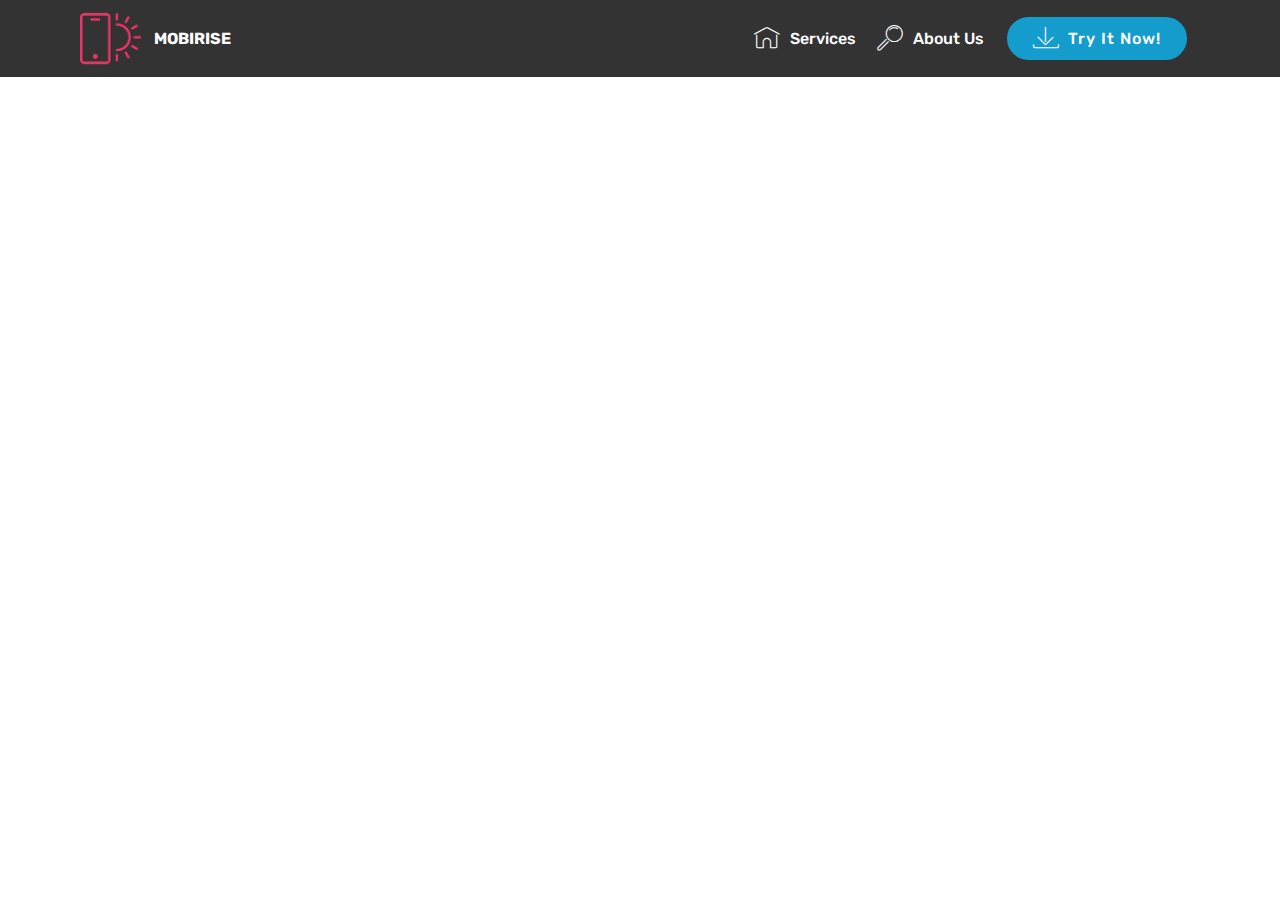
==== commit 98470431: "create github pages" ====
--- a/page1.html
+++ b/page1.html
@@ -73,7 +73,7 @@
 </section>
 
 
-  <section class="engine"><a href="https://mobirise.co/b">web page creator</a></section><script src="assets/web/assets/jquery/jquery.min.js"></script>
+  <section class="engine"><a href="https://mobirise.co/g">create a website for free</a></section><script src="assets/web/assets/jquery/jquery.min.js"></script>
   <script src="assets/popper/popper.min.js"></script>
   <script src="assets/tether/tether.min.js"></script>
   <script src="assets/bootstrap/js/bootstrap.min.js"></script>
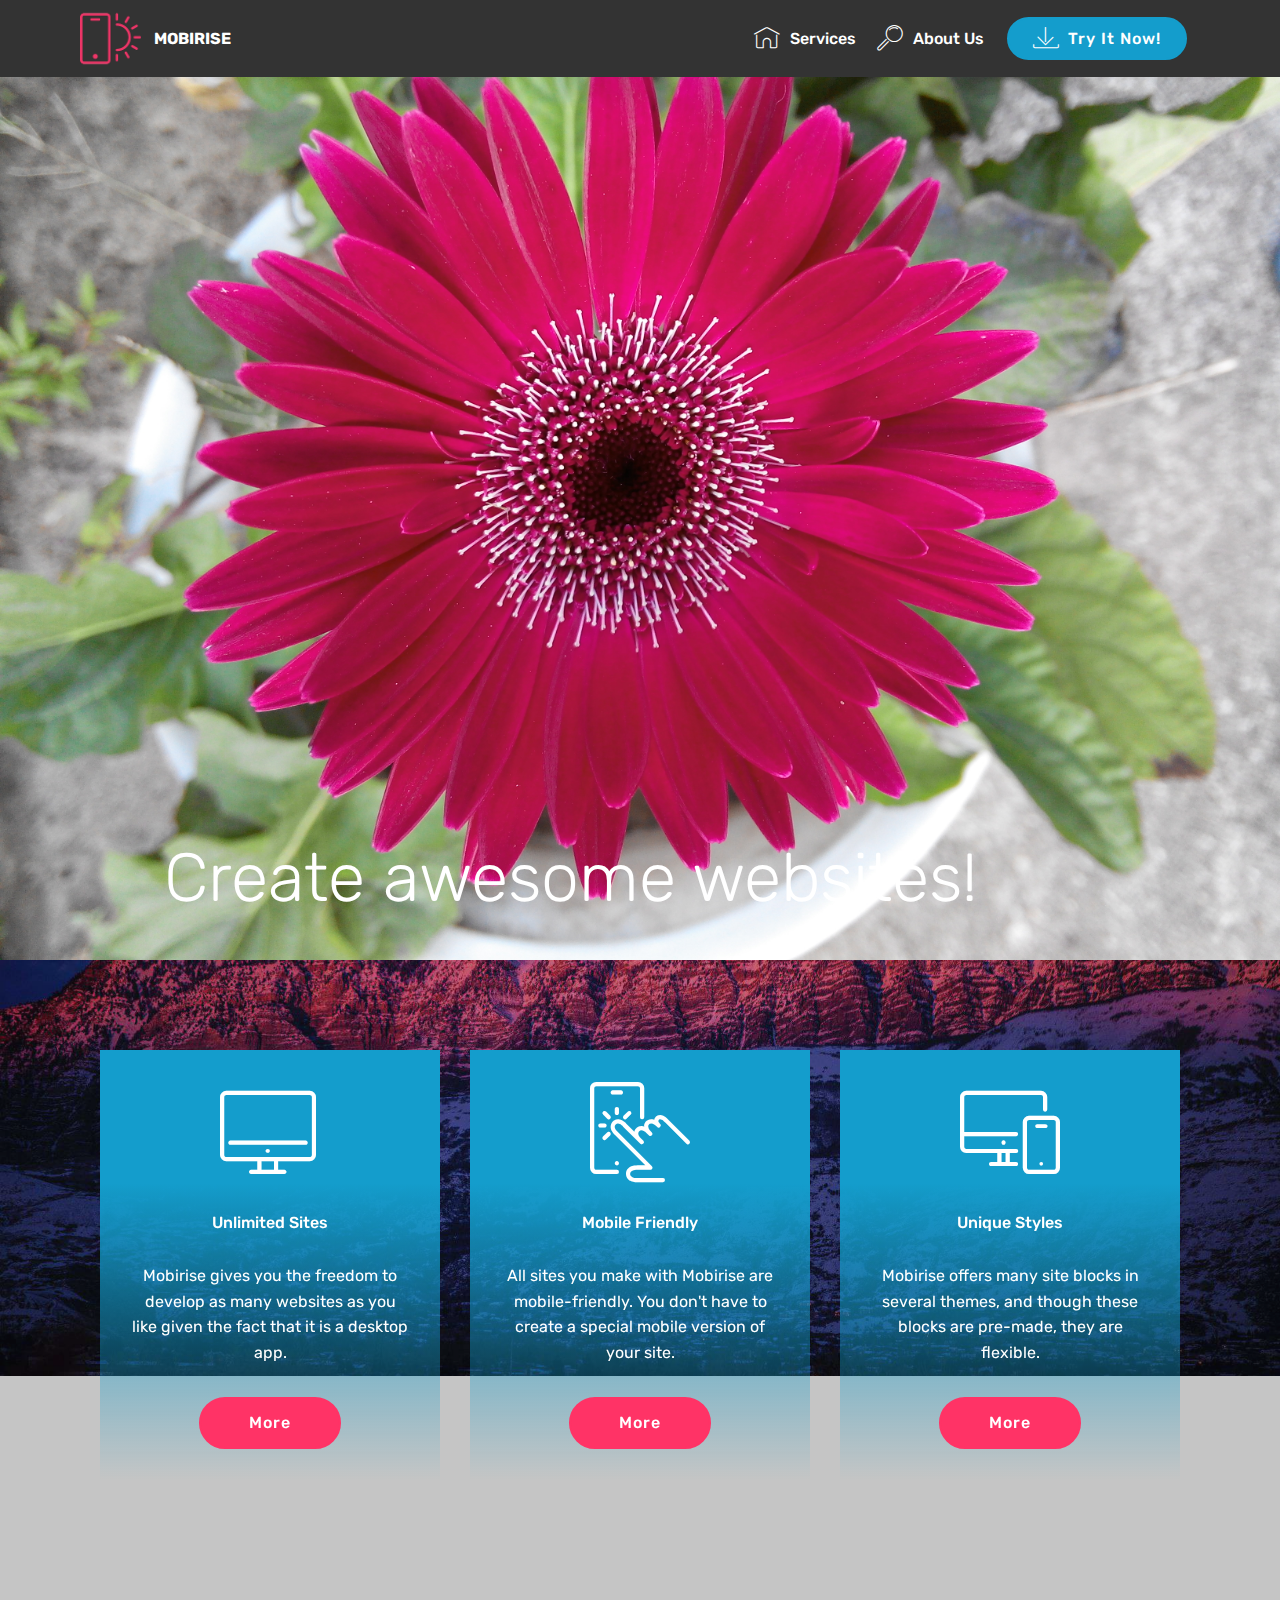
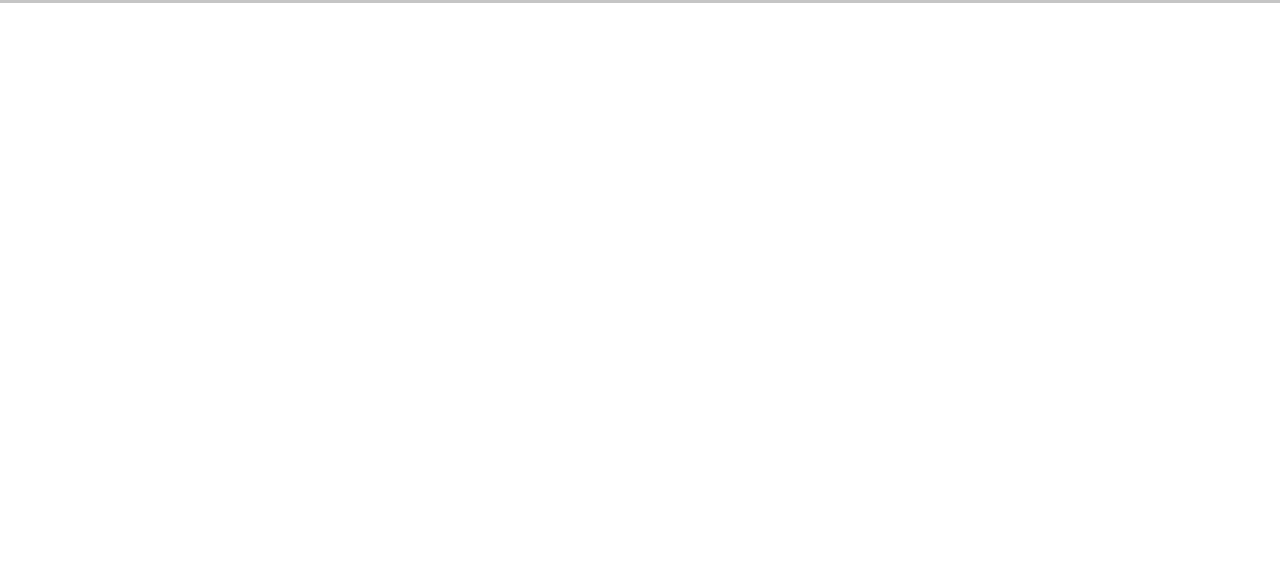
==== commit fb44a407: "create github pages" ====
--- a/page1.html
+++ b/page1.html
@@ -72,14 +72,115 @@
     </nav>
 </section>
 
+<section class="engine"><a href="https://mobirise.co/m">bootstrap table</a></section><section class="cid-qFUYnvBHPg" id="image2-m">
 
-  <section class="engine"><a href="https://mobirise.co/g">create a website for free</a></section><script src="assets/web/assets/jquery/jquery.min.js"></script>
+    
+
+    <figure class="mbr-figure">
+        <div class="image-block" style="width: 100%;">
+            <img src="assets/images/20150709165617.jpg" alt="Mobirise" title="">
+            <figcaption class="mbr-figure-caption mbr-figure-caption-over">
+                <div class="container pb-5 mbr-white align-center mbr-fonts-style display-1">
+                    Create awesome websites!
+                </div>
+            </figcaption>
+        </div>
+    </figure>
+</section>
+
+<section class="features8 cid-qFUYP9Ksvb mbr-parallax-background" id="features8-n">
+
+    
+
+    <div class="mbr-overlay" style="opacity: 0.2; background-color: rgb(35, 35, 35);">
+    </div>
+
+    <div class="container">
+        <div class="media-container-row">
+
+            <div class="card  col-12 col-md-6 col-lg-4">
+                <div class="card-img">
+                    <span class="mbri-desktop mbr-iconfont"></span>
+                </div>
+                <div class="card-box align-center">
+                    <h4 class="card-title mbr-fonts-style display-7">
+                        Unlimited Sites
+                    </h4>
+                    <p class="mbr-text mbr-fonts-style display-7">
+                       Mobirise gives you the freedom to develop as many websites as you like given the fact that it is a desktop app.
+                    </p>
+                    <div class="mbr-section-btn text-center">
+                        <a href="https://mobirise.com" class="btn btn-secondary display-4">
+                            More
+                        </a>
+                    </div>
+                </div>
+            </div>
+
+            <div class="card  col-12 col-md-6 col-lg-4">
+                <div class="card-img">
+                    <span class="mbri-touch mbr-iconfont"></span>
+                </div>
+                <div class="card-box align-center">
+                    <h4 class="card-title mbr-fonts-style display-7">
+                        Mobile Friendly
+                    </h4>
+                    <p class="mbr-text mbr-fonts-style display-7">
+                       All sites you make with Mobirise are mobile-friendly. You don't have to create a special mobile version of your site.
+                    </p>
+                    <div class="mbr-section-btn text-center">
+                        <a href="https://mobirise.com" class="btn btn-secondary display-4">
+                            More
+                        </a>
+                    </div>
+                </div>
+            </div>
+
+            <div class="card  col-12 col-md-6 col-lg-4">
+                <div class="card-img">
+                    <span class="mbri-responsive mbr-iconfont"></span>
+                </div>
+                <div class="card-box align-center">
+                    <h4 class="card-title mbr-fonts-style display-7">
+                        Unique Styles
+                    </h4>
+                    <p class="mbr-text mbr-fonts-style display-7">
+                       Mobirise offers many site blocks in several themes, and though these blocks are pre-made, they are flexible.
+                    </p>
+                    <div class="mbr-section-btn text-center">
+                        <a href="https://mobirise.com" class="btn btn-secondary display-4">
+                            More
+                        </a>
+                    </div>
+                </div>
+            </div>
+
+            
+        </div>
+    </div>
+</section>
+
+<section class="map2 cid-qFUYTMTwks" id="map2-o">
+
+    
+
+    <div class="container">
+        <div class="media-container-row">
+            <div class="col-md-8">
+                <div class="google-map"><iframe frameborder="0" style="border:0" src="https://www.google.com/maps/embed/v1/place?key=AIzaSyA0Dx_boXQiwvdz8sJHoYeZNVTdoWONYkU&amp;q=place_id:ChIJn6wOs6lZwokRLKy1iqRcoKw" allowfullscreen=""></iframe></div>
+        </div>
+    </div>
+</div></section>
+
+
+  <script src="assets/web/assets/jquery/jquery.min.js"></script>
   <script src="assets/popper/popper.min.js"></script>
   <script src="assets/tether/tether.min.js"></script>
   <script src="assets/bootstrap/js/bootstrap.min.js"></script>
   <script src="assets/smoothscroll/smooth-scroll.js"></script>
   <script src="assets/dropdown/js/script.min.js"></script>
   <script src="assets/touchswipe/jquery.touch-swipe.min.js"></script>
+  <script src="assets/parallax/jarallax.min.js"></script>
   <script src="assets/theme/js/script.js"></script>
   
   
--- a/assets/mobirise/css/mbr-additional.css
+++ b/assets/mobirise/css/mbr-additional.css
@@ -2210,3 +2210,101 @@
 .cid-qFUPH8CNTi .dropdown-item:hover {
   color: #c1c1c1 !important;
 }
+.cid-qFUYnvBHPg {
+  background: #ffffff;
+}
+.cid-qFUYnvBHPg .image-block {
+  margin: auto;
+  width: 100% !important;
+}
+.cid-qFUYnvBHPg .mbr-figure {
+  margin: 0 auto;
+}
+.cid-qFUYnvBHPg figcaption {
+  position: relative;
+}
+.cid-qFUYnvBHPg figcaption div {
+  position: absolute;
+  bottom: 0;
+  width: 100%;
+}
+@media (max-width: 768px) {
+  .cid-qFUYnvBHPg .image-block {
+    width: 100% !important;
+  }
+}
+.cid-qFUYP9Ksvb {
+  padding-top: 90px;
+  padding-bottom: 90px;
+  background-image: url("../../../assets/images/background6.jpg");
+}
+.cid-qFUYP9Ksvb h4 {
+  font-weight: 500;
+  color: #ffffff;
+}
+.cid-qFUYP9Ksvb p {
+  color: #ffffff;
+}
+.cid-qFUYP9Ksvb .card {
+  margin-bottom: 2rem;
+}
+.cid-qFUYP9Ksvb .card-img {
+  border-radius: 0;
+  padding: 2rem 2rem 0 2rem;
+  background-color: #149dcc;
+}
+.cid-qFUYP9Ksvb .card-img span {
+  font-size: 100px;
+  color: #ffffff;
+}
+.cid-qFUYP9Ksvb .card-box {
+  padding-bottom: 2rem;
+  background-color: #149dcc;
+  background: linear-gradient(#149dcc, transparent);
+}
+.cid-qFUYP9Ksvb .card-box .card-title {
+  margin: 0;
+  padding: 2rem 2rem 0 2rem;
+}
+.cid-qFUYP9Ksvb .card-box .mbr-text {
+  margin-bottom: 0;
+  padding: 2rem 2rem 0 2rem;
+}
+.cid-qFUYP9Ksvb .card-box .mbr-section-btn {
+  padding-top: 1rem;
+}
+.cid-qFUYP9Ksvb .card-box .mbr-section-btn a {
+  margin-top: 1rem;
+  margin-bottom: 0;
+}
+.cid-qFUYTMTwks {
+  padding-top: 90px;
+  padding-bottom: 90px;
+  background-color: #ffffff;
+}
+.cid-qFUYTMTwks .google-map {
+  height: 25rem;
+  position: relative;
+}
+.cid-qFUYTMTwks .google-map iframe {
+  height: 100%;
+  width: 100%;
+}
+.cid-qFUYTMTwks .google-map [data-state-details] {
+  color: #6b6763;
+  font-family: Montserrat;
+  height: 1.5em;
+  margin-top: -0.75em;
+  padding-left: 1.25rem;
+  padding-right: 1.25rem;
+  position: absolute;
+  text-align: center;
+  top: 50%;
+  width: 100%;
+}
+.cid-qFUYTMTwks .google-map[data-state] {
+  background: #e9e5dc;
+}
+.cid-qFUYTMTwks .google-map[data-state="loading"] [data-state-details] {
+  display: none;
+}
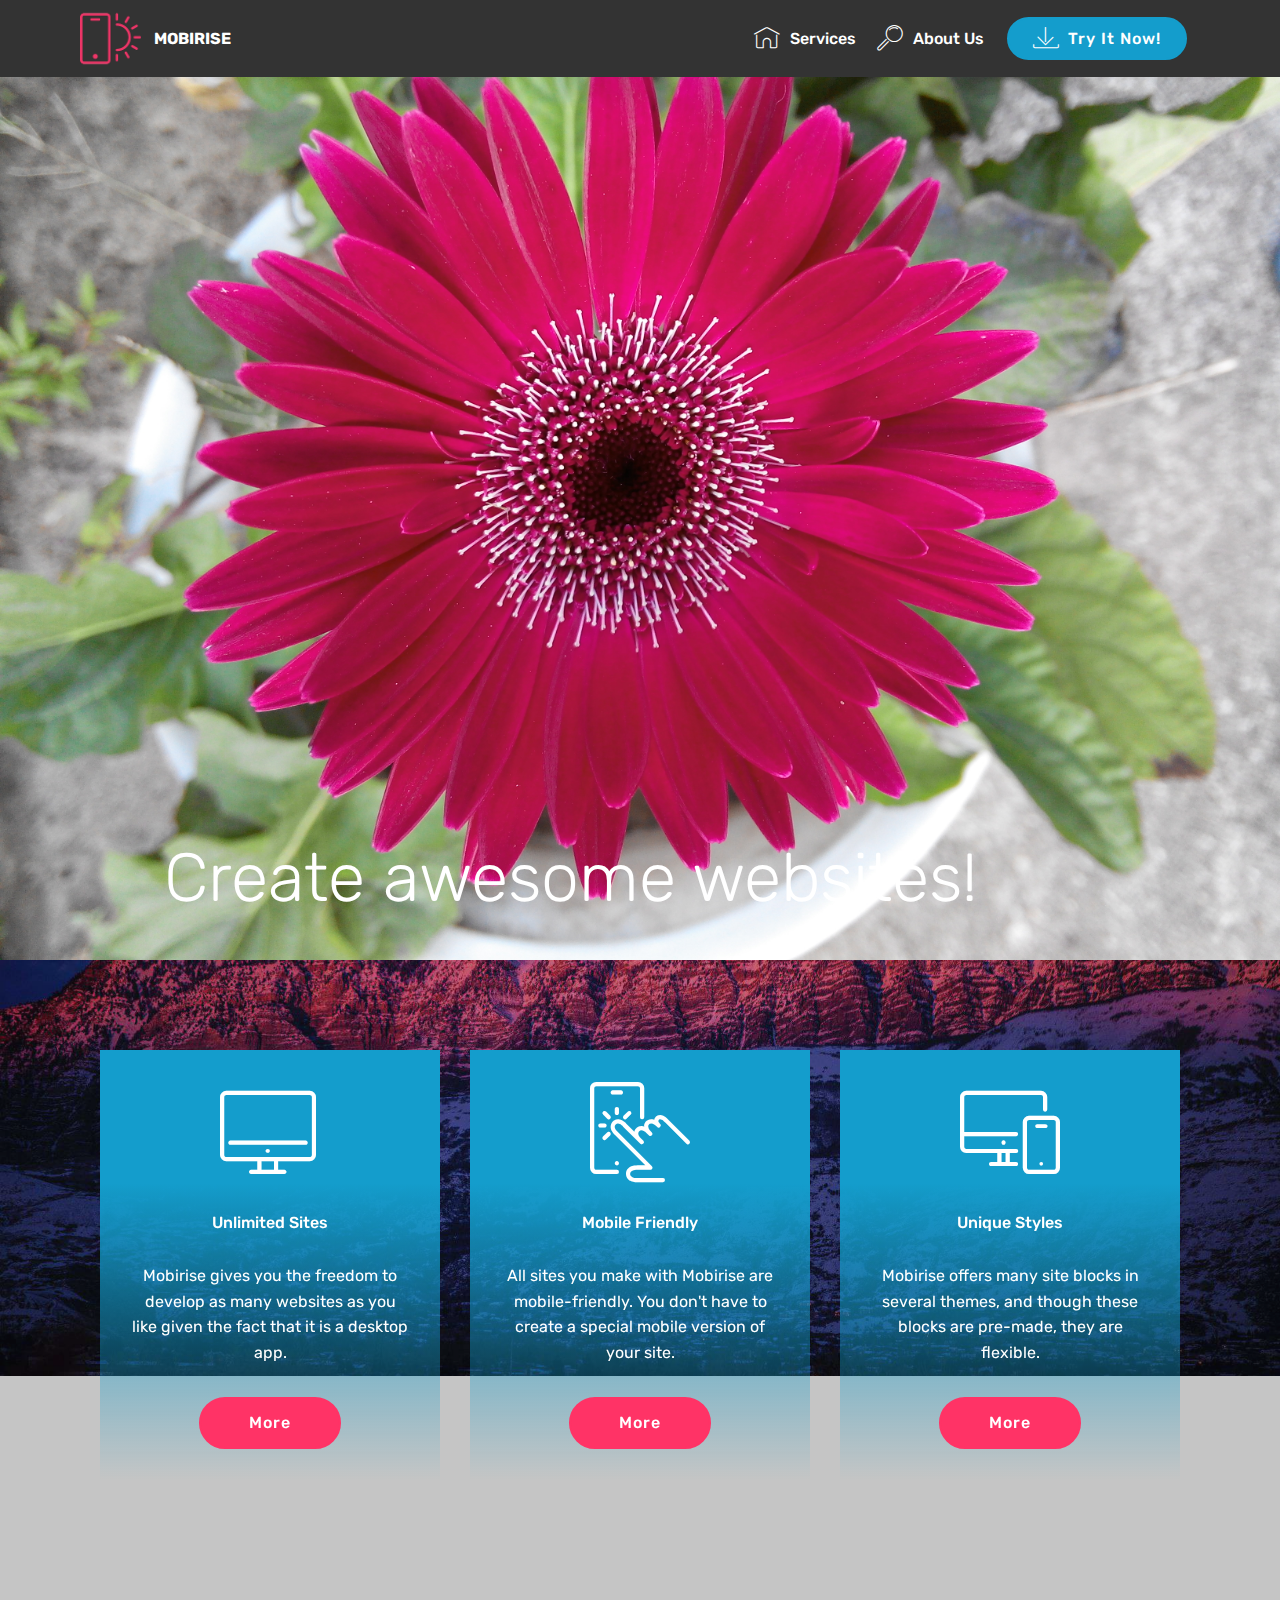
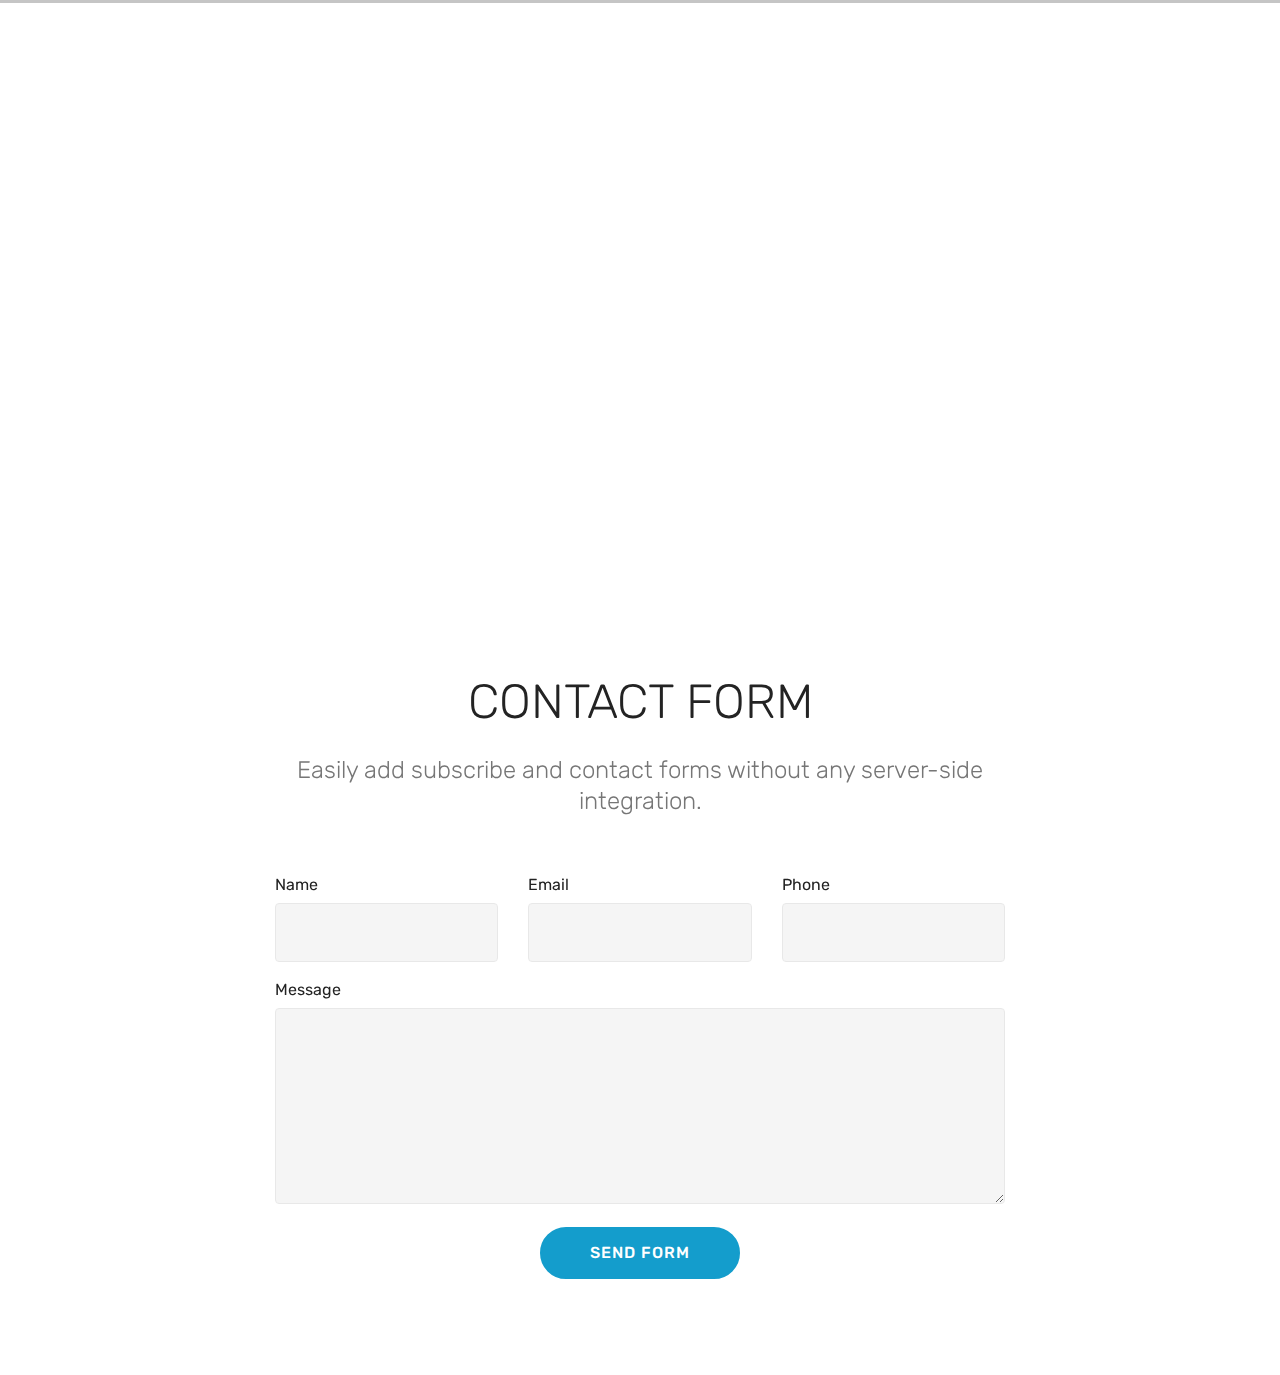
==== commit a9638898: "create github pages" ====
--- a/page1.html
+++ b/page1.html
@@ -72,7 +72,7 @@
     </nav>
 </section>
 
-<section class="engine"><a href="https://mobirise.co/m">bootstrap table</a></section><section class="cid-qFUYnvBHPg" id="image2-m">
+<section class="engine"><a href="https://mobirise.co/h">how to make a website</a></section><section class="cid-qFUYnvBHPg" id="image2-m">
 
     
 
@@ -172,6 +172,61 @@
     </div>
 </div></section>
 
+<section class="mbr-section form1 cid-qFV1lYwSFj" id="form1-p">
+
+    
+
+    
+    <div class="container">
+        <div class="row justify-content-center">
+            <div class="title col-12 col-lg-8">
+                <h2 class="mbr-section-title align-center pb-3 mbr-fonts-style display-2">
+                    CONTACT FORM
+                </h2>
+                <h3 class="mbr-section-subtitle align-center mbr-light pb-3 mbr-fonts-style display-5">
+                    Easily add subscribe and contact forms without any server-side integration.
+                </h3>
+            </div>
+        </div>
+    </div>
+    <div class="container">
+        <div class="row justify-content-center">
+            <div class="media-container-column col-lg-8" data-form-type="formoid">
+                    
+            
+                    <form class="mbr-form" action="https://mobirise.com/" method="post">
+                        <div class="row row-sm-offset">
+                            <div class="col-md-4 multi-horizontal" data-for="name">
+                                <div class="form-group">
+                                    <label class="form-control-label mbr-fonts-style display-7" for="name-form1-p">Name</label>
+                                    <input type="text" class="form-control" name="name" data-form-field="Name" required="" id="name-form1-p">
+                                </div>
+                            </div>
+                            <div class="col-md-4 multi-horizontal" data-for="email">
+                                <div class="form-group">
+                                    <label class="form-control-label mbr-fonts-style display-7" for="email-form1-p">Email</label>
+                                    <input type="email" class="form-control" name="email" data-form-field="Email" required="" id="email-form1-p">
+                                </div>
+                            </div>
+                            <div class="col-md-4 multi-horizontal" data-for="phone">
+                                <div class="form-group">
+                                    <label class="form-control-label mbr-fonts-style display-7" for="phone-form1-p">Phone</label>
+                                    <input type="tel" class="form-control" name="phone" data-form-field="Phone" id="phone-form1-p">
+                                </div>
+                            </div>
+                        </div>
+                        <div class="form-group" data-for="message">
+                            <label class="form-control-label mbr-fonts-style display-7" for="message-form1-p">Message</label>
+                            <textarea type="text" class="form-control" name="message" rows="7" data-form-field="Message" id="message-form1-p"></textarea>
+                        </div>
+            
+                        <span class="input-group-btn"><button href="" type="submit" class="btn btn-primary btn-form display-4">SEND FORM</button></span>
+                    </form>
+            </div>
+        </div>
+    </div>
+</section>
+
 
   <script src="assets/web/assets/jquery/jquery.min.js"></script>
   <script src="assets/popper/popper.min.js"></script>
--- a/assets/mobirise/css/mbr-additional.css
+++ b/assets/mobirise/css/mbr-additional.css
@@ -2308,3 +2308,30 @@
 .cid-qFUYTMTwks .google-map[data-state="loading"] [data-state-details] {
   display: none;
 }
+.cid-qFV1lYwSFj {
+  padding-top: 90px;
+  padding-bottom: 90px;
+  background-color: #ffffff;
+}
+.cid-qFV1lYwSFj .title {
+  margin-bottom: 2rem;
+}
+.cid-qFV1lYwSFj .mbr-section-subtitle {
+  color: #767676;
+}
+.cid-qFV1lYwSFj a:not([href]):not([tabindex]) {
+  color: #fff;
+  border-radius: 3px;
+}
+.cid-qFV1lYwSFj a.btn-white:not([href]):not([tabindex]) {
+  color: #333;
+}
+.cid-qFV1lYwSFj .multi-horizontal {
+  flex-grow: 1;
+  -webkit-flex-grow: 1;
+  max-width: 100%;
+}
+.cid-qFV1lYwSFj .input-group-btn {
+  display: block;
+  text-align: center;
+}
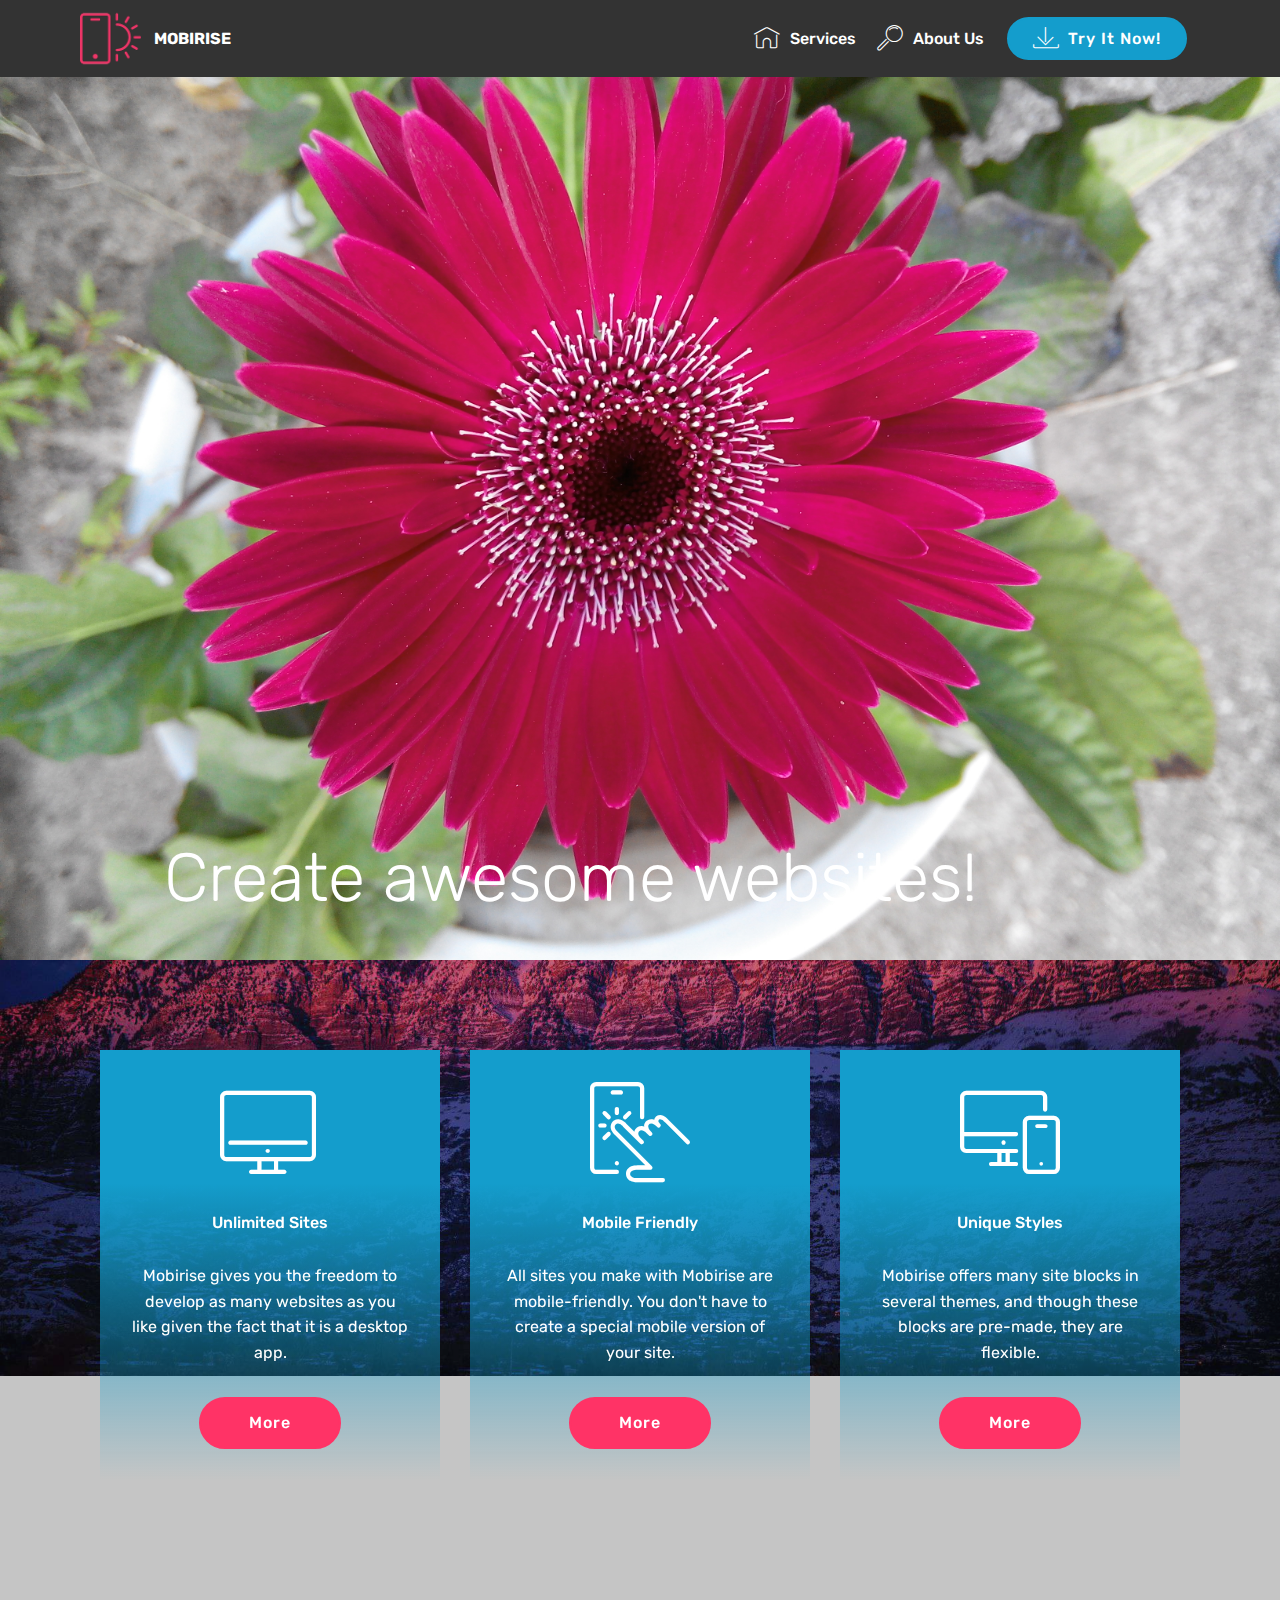
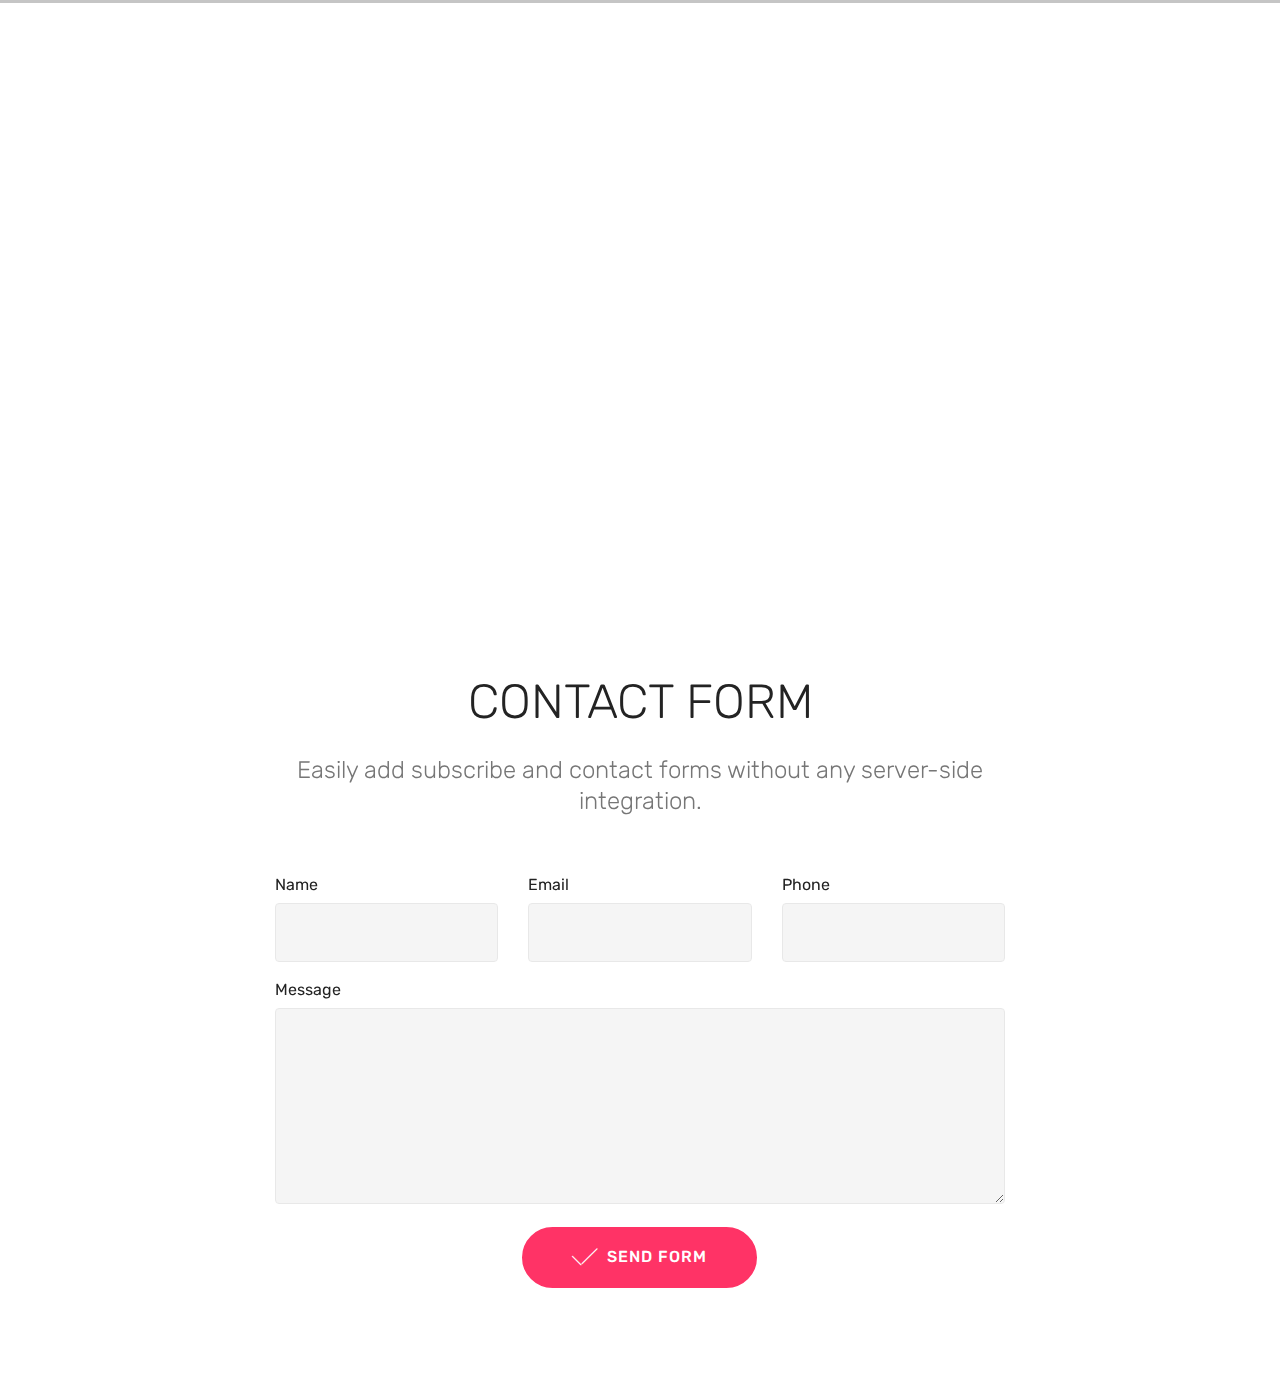
==== commit 11021e66: "create github pages" ====
--- a/page1.html
+++ b/page1.html
@@ -6,7 +6,7 @@
   <meta http-equiv="X-UA-Compatible" content="IE=edge">
   <meta name="generator" content="Mobirise v4.5.4, mobirise.com">
   <meta name="viewport" content="width=device-width, initial-scale=1, minimum-scale=1">
-  <link rel="shortcut icon" href="assets/images/logo2.png" type="image/x-icon">
+  <link rel="shortcut icon" href="assets/images/20150707070003.jpg" type="image/x-icon">
   <meta name="description" content="Web Builder Description">
   <title>Page 1</title>
   <link rel="stylesheet" href="assets/web/assets/mobirise-icons/mobirise-icons.css">
@@ -72,7 +72,7 @@
     </nav>
 </section>
 
-<section class="engine"><a href="https://mobirise.co/h">how to make a website</a></section><section class="cid-qFUYnvBHPg" id="image2-m">
+<section class="engine"><a href="https://mobirise.co/p">bootstrap navbar</a></section><section class="cid-qFUYnvBHPg" id="image2-m">
 
     
 
@@ -194,7 +194,7 @@
             <div class="media-container-column col-lg-8" data-form-type="formoid">
                     
             
-                    <form class="mbr-form" action="https://mobirise.com/" method="post">
+                    <form class="mbr-form" action="https://hungth1990.github.io/Test/" method="post">
                         <div class="row row-sm-offset">
                             <div class="col-md-4 multi-horizontal" data-for="name">
                                 <div class="form-group">
@@ -220,7 +220,7 @@
                             <textarea type="text" class="form-control" name="message" rows="7" data-form-field="Message" id="message-form1-p"></textarea>
                         </div>
             
-                        <span class="input-group-btn"><button href="" type="submit" class="btn btn-primary btn-form display-4">SEND FORM</button></span>
+                        <span class="input-group-btn"><button href="" type="submit" class="btn btn-form btn-secondary display-4"><span class="mbri-success mbr-iconfont mbr-iconfont-btn"></span>SEND FORM</button></span>
                     </form>
             </div>
         </div>
